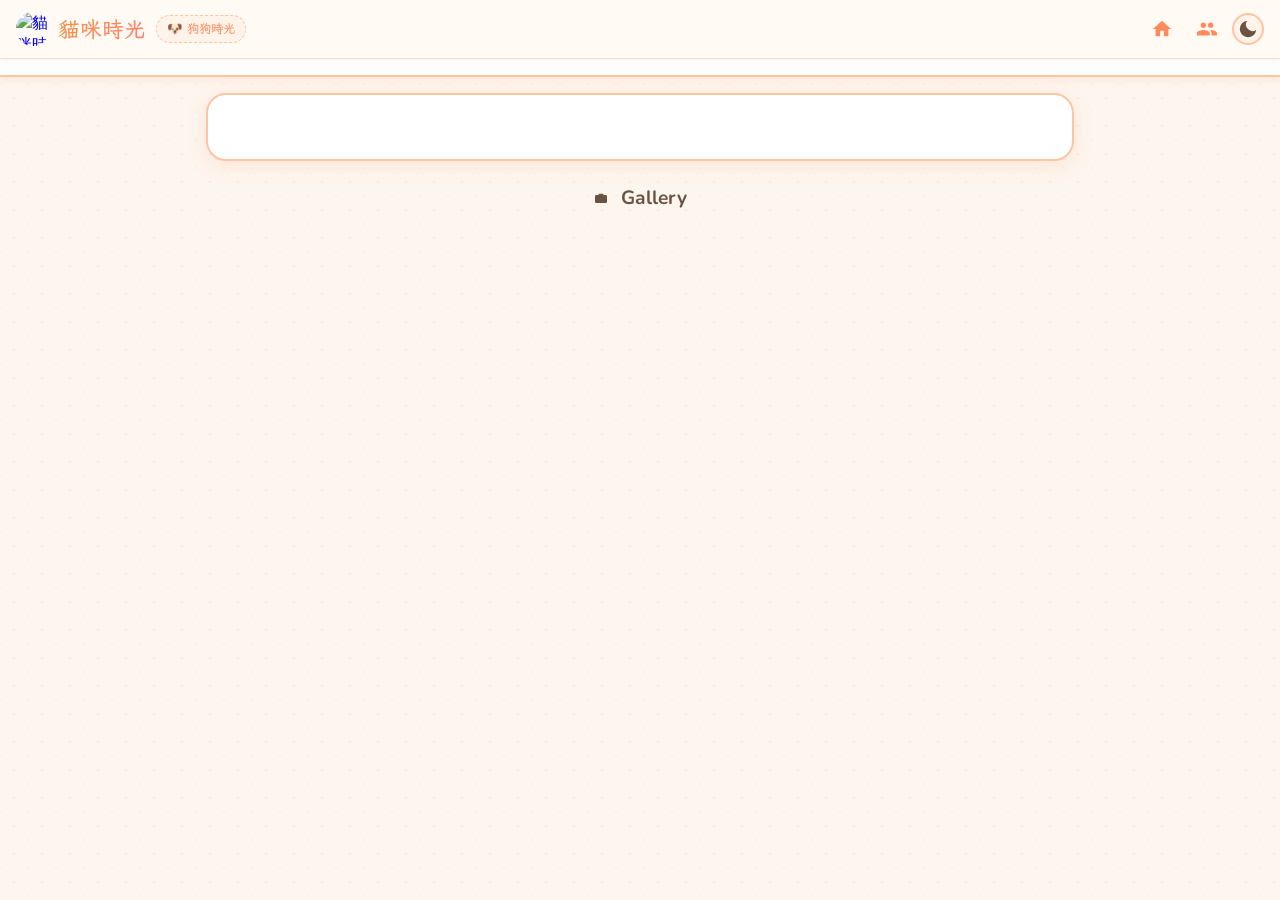
==== docs/character.html @ 8df73a3e "頁首與頁尾加入姊妹站切換鈕：🐶 狗狗時光 Co-Authored-By: Claude Fable 5 <noreply@anthropic.com>" ====
<!DOCTYPE html>
<html lang="zh-TW">
<head>
  <meta charset="UTF-8">
  <meta name="viewport" content="width=device-width, initial-scale=1.0">
  <title>角色圖鑑 - 貓咪時光</title>
  <meta name="description" content="貓咪時光角色圖鑑 — 認識每小時 AI 貓咪相簿裡反覆出場的常駐角色:QQQ、布藍里、雪球、奧利奧、花花,各有個性、外型與四季特別版。">
  <meta name="theme-color" content="#ff8a5c">
  <link rel="canonical" href="https://greenqqq.github.io/catime/character.html">
  <meta property="og:site_name" content="貓咪時光">
  <meta property="og:title" content="貓咪時光 角色圖鑑">
  <meta property="og:description" content="認識每小時 AI 貓咪相簿裡反覆出場的常駐角色:QQQ、布藍里、雪球、奧利奧、花花。">
  <meta property="og:image" content="https://greenqqq.github.io/catime/og-image.jpg">
  <meta property="og:image:secure_url" content="https://greenqqq.github.io/catime/og-image.jpg">
  <meta property="og:image:type" content="image/jpeg">
  <meta property="og:image:width" content="1200">
  <meta property="og:image:height" content="630">
  <meta property="og:type" content="profile">
  <meta property="og:url" content="https://greenqqq.github.io/catime/character.html">
  <meta name="twitter:card" content="summary_large_image">
  <meta name="twitter:title" content="貓咪時光 角色圖鑑">
  <meta name="twitter:description" content="認識每小時 AI 貓咪相簿裡反覆出場的常駐角色:QQQ、布藍里、雪球、奧利奧、花花。">
  <meta name="twitter:image" content="https://greenqqq.github.io/catime/og-image.jpg">
  <link rel="icon" href="favicon.ico" sizes="any">
  <link rel="icon" href="favicon-32.png" type="image/png" sizes="32x32">
  <link rel="apple-touch-icon" href="apple-touch-icon.png">
  <link rel="manifest" href="manifest.json">
  <link rel="stylesheet" href="style.css">
</head>
<body>
  <div id="sticky-header">
  <header id="topbar">
    <a class="brand" href="index.html">
      <img src="icon-192.png" alt="貓咪時光" class="logo-icon">
      <h1>貓咪時光</h1>
    </a>
    <a class="site-switch" href="https://greenqqq.github.io/dogtime/" title="切換到狗狗時光">🐶<span class="site-switch-label">狗狗時光</span></a>
    <div class="topbar-actions" style="margin-left:auto">
      <a href="index.html" id="act-home" class="act-btn" aria-label="首頁" title="首頁"><svg viewBox="0 0 24 24" width="22" height="22" fill="currentColor"><path d="M10 20v-6h4v6h5v-8h3L12 3 2 12h3v8z"/></svg></a>
      <button type="button" id="social-toggle" class="social-fab" aria-label="社群連結" title="社群連結"><svg viewBox="0 0 24 24" width="22" height="22" fill="currentColor"><path d="M16 11c1.66 0 2.99-1.34 2.99-3S17.66 5 16 5c-1.66 0-3 1.34-3 3s1.34 3 3 3zm-8 0c1.66 0 2.99-1.34 2.99-3S9.66 5 8 5C6.34 5 5 6.34 5 8s1.34 3 3 3zm0 2c-2.33 0-7 1.17-7 3.5V19h14v-2.5c0-2.33-4.67-3.5-7-3.5zm8 0c-.29 0-.62.02-.97.05 1.16.84 1.97 1.97 1.97 3.45V19h6v-2.5c0-2.33-4.67-3.5-7-3.5z"/></svg></button>
      <button id="theme-toggle" class="theme-toggle" aria-label="切換深淺模式" title="切換深淺模式"><svg viewBox="0 0 24 24" width="22" height="22" fill="currentColor"><path d="M21 12.79A9 9 0 1 1 11.21 3 7 7 0 0 0 21 12.79z"/></svg></button>
    </div>
  </header>
  <div id="character-bar" class="character-bar character-bar--page"></div>
  </div>

  <!-- social links popover (anchored to #social-toggle) -->
  <div id="social-pop" class="social-pop">
    <a href="https://github.com/greenQQQ/catime" target="_blank" rel="noopener" class="github-link" title="GitHub"><svg viewBox="0 0 16 16" width="22" height="22" fill="currentColor"><path d="M8 0C3.58 0 0 3.58 0 8c0 3.54 2.29 6.53 5.47 7.59.4.07.55-.17.55-.38 0-.19-.01-.82-.01-1.49-2.01.37-2.53-.49-2.69-.94-.09-.23-.48-.94-.82-1.13-.28-.15-.68-.52-.01-.53.63-.01 1.08.58 1.23.82.72 1.21 1.87.87 2.33.66.07-.52.28-.87.51-1.07-1.78-.2-3.64-.89-3.64-3.95 0-.87.31-1.59.82-2.15-.08-.2-.36-1.02.08-2.12 0 0 .67-.21 2.2.82.64-.18 1.32-.27 2-.27s1.36.09 2 .27c1.53-1.04 2.2-.82 2.2-.82.44 1.1.16 1.92.08 2.12.51.56.82 1.27.82 2.15 0 3.07-1.87 3.75-3.65 3.95.29.25.54.73.54 1.48 0 1.07-.01 1.93-.01 2.2 0 .21.15.46.55.38A8.01 8.01 0 0016 8c0-4.42-3.58-8-8-8z"/></svg></a>
    <a href="https://www.facebook.com/lphotoimpact/" target="_blank" rel="noopener" class="fb-link" title="Facebook"><svg viewBox="0 0 24 24" width="22" height="22" fill="currentColor"><path d="M9.101 23.691v-7.98H6.627v-3.667h2.474v-1.58c0-4.085 1.848-5.978 5.858-5.978.401 0 .955.042 1.468.103a8.68 8.68 0 0 1 1.141.195v3.325a8.623 8.623 0 0 0-.653-.036 26.805 26.805 0 0 0-.733-.009c-.707 0-1.259.096-1.675.309a1.686 1.686 0 0 0-.679.622c-.258.42-.374.995-.374 1.752v1.297h3.919l-.386 2.103-.287 1.564h-3.246v8.245C19.396 23.238 24 18.179 24 12.044c0-6.627-5.373-12-12-12s-12 5.373-12 12c0 5.628 3.874 10.35 9.101 11.647Z"/></svg></a>
    <a href="https://greenqqq.bobaboba.me/" target="_blank" rel="noopener" class="bmc-link" title="請我喝珍奶"><svg viewBox="0 0 24 24" width="22" height="22" fill="currentColor"><path d="M8.5 2a1 1 0 0 0-.97.757L7.22 4H5a1 1 0 0 0 0 2h.28l1.44 14.1A2 2 0 0 0 8.71 22h6.58a2 2 0 0 0 1.99-1.9L18.72 6H19a1 1 0 0 0 0-2h-2.22l-.75-1.66A1 1 0 0 0 15.12 2c-.42 0-.8.26-.94.66L13.9 4H9.53l.2-.8A1 1 0 0 0 8.5 2ZM7.3 6h9.4l-.3 3H7.6l-.3-3Zm.5 5h8.4l-.82 8.1a.5.5 0 0 1-.5.4H9.12a.5.5 0 0 1-.5-.4L7.8 11Zm2.2 2.2a1.1 1.1 0 1 0 0 2.2 1.1 1.1 0 0 0 0-2.2Zm4 0a1.1 1.1 0 1 0 0 2.2 1.1 1.1 0 0 0 0-2.2Zm-2 3a1.1 1.1 0 1 0 0 2.2 1.1 1.1 0 0 0 0-2.2Z"/></svg></a>
    <a href="feed.xml" class="rss-link" title="RSS Feed"><svg viewBox="0 0 24 24" width="22" height="22" fill="currentColor"><path d="M6.18 15.64a2.18 2.18 0 1 1 0 4.36 2.18 2.18 0 0 1 0-4.36zM4 4.44A15.56 15.56 0 0 1 19.56 20h-2.83A12.73 12.73 0 0 0 4 7.27V4.44zm0 5.66a9.9 9.9 0 0 1 9.9 9.9h-2.83A7.07 7.07 0 0 0 4 12.93V10.1z"/></svg></a>
  </div>

  <!-- Mobile bottom tab bar (≤600px) -->
  <nav id="tabbar" class="tabbar" aria-label="主選單">
    <a id="tab-home" href="index.html" class="tab" aria-label="首頁"><svg viewBox="0 0 24 24" width="22" height="22" fill="currentColor"><path d="M10 20v-6h4v6h5v-8h3L12 3 2 12h3v8z"/></svg><span>首頁</span></a>
    <button type="button" id="tab-char" class="tab" aria-label="角色"><svg viewBox="0 0 24 24" width="22" height="22" fill="currentColor"><path d="M4.5 12.75a1.75 1.75 0 1 0 0-3.5 1.75 1.75 0 0 0 0 3.5zm5-4a1.75 1.75 0 1 0 0-3.5 1.75 1.75 0 0 0 0 3.5zm5 0a1.75 1.75 0 1 0 0-3.5 1.75 1.75 0 0 0 0 3.5zm5 4a1.75 1.75 0 1 0 0-3.5 1.75 1.75 0 0 0 0 3.5zM12 14c-2.5 0-4.5 2-4.5 4 0 1.1.9 2 2 2 .8 0 1.5-.4 2.5-.4s1.7.4 2.5.4c1.1 0 2-.9 2-2 0-2-2-4-4.5-4z"/></svg><span>角色</span></button>
    <button type="button" id="tab-social" class="tab" aria-label="社群連結"><svg viewBox="0 0 24 24" width="22" height="22" fill="currentColor"><path d="M16 11c1.66 0 2.99-1.34 2.99-3S17.66 5 16 5c-1.66 0-3 1.34-3 3s1.34 3 3 3zm-8 0c1.66 0 2.99-1.34 2.99-3S9.66 5 8 5C6.34 5 5 6.34 5 8s1.34 3 3 3zm0 2c-2.33 0-7 1.17-7 3.5V19h14v-2.5c0-2.33-4.67-3.5-7-3.5zm8 0c-.29 0-.62.02-.97.05 1.16.84 1.97 1.97 1.97 3.45V19h6v-2.5c0-2.33-4.67-3.5-7-3.5z"/></svg><span>社群</span></button>
  </nav>

  <main class="character-page">
    <div id="character-profile" class="character-card">
      <h2 id="char-name"></h2>
      <section id="char-personality" class="char-section"></section>
      <section id="char-appearance" class="char-section"></section>
      <section id="char-story" class="char-section"></section>
      <section id="char-settings" class="char-section"></section>
      <section id="char-seasons" class="char-section"></section>
    </div>
    <h3 class="gallery-heading"><svg viewBox="0 0 24 24" width="16" height="16" fill="currentColor" style="vertical-align:middle;margin-right:.4rem"><rect x="3" y="6" width="18" height="12" rx="2"/><circle cx="12" cy="12" r="3"/><path d="M8 6l1-2h6l1 2"/></svg> Gallery</h3>
    <div id="char-gallery" class="character-grid"></div>
    <p id="gallery-empty" class="hidden" style="text-align:center;color:var(--text-muted);padding:2rem;">No images found for this character yet.</p>
  </main>

  <script>
    // Theme toggle (mirrors main site logic)
    (function(){
      var saved = localStorage.getItem('catime-theme');
      if (saved === 'dark') document.documentElement.setAttribute('data-theme','dark');
      var btn = document.getElementById('theme-toggle');
      var moonSVG = '<svg viewBox="0 0 24 24" width="22" height="22" fill="currentColor"><path d="M21 12.79A9 9 0 1 1 11.21 3 7 7 0 0 0 21 12.79z"/></svg>';
      var sunSVG = '<svg viewBox="0 0 24 24" width="22" height="22" fill="currentColor" stroke="currentColor" stroke-width="2" stroke-linecap="round"><circle cx="12" cy="12" r="4" stroke="none"/><path fill="none" d="M12 2v3m0 14v3M4.22 4.22l2.12 2.12m11.32 11.32l2.12 2.12M2 12h3m14 0h3M4.22 19.78l2.12-2.12m11.32-11.32l2.12-2.12"/></svg>';
      btn.innerHTML = document.documentElement.getAttribute('data-theme') === 'dark' ? sunSVG : moonSVG;
      btn.addEventListener('click', function(){
        var isDark = document.documentElement.getAttribute('data-theme') === 'dark';
        document.documentElement.setAttribute('data-theme', isDark ? 'light' : 'dark');
        localStorage.setItem('catime-theme', isDark ? 'light' : 'dark');
        btn.innerHTML = isDark ? moonSVG : sunSVG;
      });
    })();
  </script>
  <script>
    // Populate character bar (same as index, with active highlight)
    (function(){
      var bar = document.getElementById('character-bar');
      if (!bar) return;
      var params = new URLSearchParams(window.location.search);
      var currentId = params.get('id') || '';
      fetch('https://raw.githubusercontent.com/greenQQQ/catime/main/characters/index.json').then(function(r){ return r.json(); }).then(function(idx){
        var chars = (idx.characters || []).filter(function(c){ return c.enabled; });
        // build anchors synchronously in index order (fixed order), fill names async
        chars.forEach(function(c){
          var a = document.createElement('a');
          a.href = 'character.html?id=' + encodeURIComponent(c.id);
          if (c.id === currentId) a.classList.add('active');
          a.innerHTML = '<span class="char-avatar"><img src="avatars/' + c.id + '.webp" alt="' + c.id + '" width="40" height="40" loading="lazy"></span>' +
            '<span class="char-bar-name">' + c.id + '</span>';
          bar.appendChild(a);
          fetch('https://raw.githubusercontent.com/greenQQQ/catime/main/characters/' + c.file).then(function(r){ return r.json(); }).then(function(data){
            var nm = (data.name ? data.name.zh : data.id);
            var lbl = a.querySelector('.char-bar-name'); if (lbl) lbl.textContent = nm;
            var img = a.querySelector('img'); if (img) img.alt = nm;
          }).catch(function(){});
        });
      }).catch(function(){});
    })();
  </script>
  <script>
    // Nav shell: social popover + character switcher (mobile) + comment + tab bar
    (function(){
      var socialToggle = document.getElementById('social-toggle');
      var socialPop = document.getElementById('social-pop');
      var charBar = document.getElementById('character-bar');
      var tabbar = document.getElementById('tabbar');
      if (!socialToggle || !socialPop) return;
      function setTab(id, on){ var t = document.getElementById(id); if (t) t.classList.toggle('active', on); }
      function openSocial(open){
        socialPop.classList.toggle('open', open);
        if (open && charBar) charBar.classList.remove('char-open');
        setTab('tab-social', open); if (open) setTab('tab-char', false);
      }
      function openChar(open){
        if (!charBar) return;
        charBar.classList.toggle('char-open', open);
        if (open) socialPop.classList.remove('open');
        setTab('tab-char', open); if (open) setTab('tab-social', false);
      }
      socialToggle.addEventListener('click', function(e){ e.stopPropagation(); openSocial(!socialPop.classList.contains('open')); });
      socialPop.addEventListener('click', function(e){ e.stopPropagation(); });
      if (charBar) charBar.addEventListener('click', function(e){ e.stopPropagation(); });
      document.addEventListener('click', function(){ socialPop.classList.remove('open'); if (charBar) charBar.classList.remove('char-open'); setTab('tab-social', false); setTab('tab-char', false); });

      function bindTab(id, fn){ var t = document.getElementById(id); if (t) t.addEventListener('click', function(e){ e.stopPropagation(); fn(); }); }
      bindTab('tab-social', function(){ openSocial(!socialPop.classList.contains('open')); });
      bindTab('tab-char', function(){ openChar(!(charBar && charBar.classList.contains('char-open'))); });

      function syncTabbarH(){ if (tabbar) document.documentElement.style.setProperty('--tabbar-h', tabbar.offsetHeight + 'px'); }
      syncTabbarH();
      window.addEventListener('resize', syncTabbarH);
      if (window.ResizeObserver && tabbar) new ResizeObserver(syncTabbarH).observe(tabbar);
    })();

    // Register the service worker (PWA offline / image caching)
    if ('serviceWorker' in navigator) {
      window.addEventListener('load', function(){
        navigator.serviceWorker.register('sw.js').catch(function(){});
      });
    }
  </script>
  <script src="character.js"></script>
</body>
</html>
---- docs/style.css ----
@import url('https://fonts.googleapis.com/css2?family=Nunito:wght@400;600;700;800&family=LXGW+WenKai+TC&display=swap');

*, *::before, *::after { box-sizing: border-box; margin: 0; padding: 0; }

/* 貓咪時光 palette — 蜜桃橘 × 奶茶米 × 奶油
   (variable names kept from upstream so every component recolors at once) */
:root {
  --pink: #ff8a5c;
  --pink-light: #ffc4a3;
  --pink-pale: #fff3ea;
  --orange: #ffb347;
  --red: #ff7b6b;
  --blue: #7cc5e8;
  --green: #b8e6c8;
  --purple: #d4b8e8;
  --bg: #fdf6ee;
  --surface: #ffffff;
  --card-1: #fff3ea;
  --card-2: #eef7fd;
  --card-3: #f0faf2;
  --card-4: #f9f2fd;
  --card-5: #fdf8ec;
  --text: #6b5344;
  --text-muted: #bfa48e;
  --shadow: rgba(255, 138, 92, .16);
  --topbar-bg: #fffaf3;
  --topbar-border: #f2ddc9;
  --photo-frame: #fffdf7;
  --photo-shadow: rgba(122, 82, 52, .14);
  --font-cute: 'LXGW WenKai TC', 'Nunito', system-ui, sans-serif;
}

/* Hide the native page scrollbar (app-like). On an infinite feed a full-height
   scrollbar is meaningless and, with classic scrollbars, its appearing/
   disappearing shifts the fixed tab bar. Scroll still works via wheel / touch /
   the year-month rail. */
html, body { scrollbar-width: none; }
html::-webkit-scrollbar, body::-webkit-scrollbar { display: none; }

/* Sticky header wrapper */
#sticky-header {
  position: sticky;
  top: 0;
  z-index: 100;
}

body {
  font-family: 'Nunito', system-ui, sans-serif;
  background: var(--bg);
  /* 手帳紙感：細點點網格（取代原版的彩色光暈） */
  background-image:
    radial-gradient(rgba(196, 156, 116, .12) 1.2px, transparent 1.3px),
    radial-gradient(rgba(196, 156, 116, .08) 1.2px, transparent 1.3px);
  background-size: 28px 28px;
  background-position: 0 0, 14px 14px;
  color: var(--text);
  min-height: 100vh;
}
[data-theme="dark"] body {
  background-image:
    radial-gradient(rgba(255, 214, 170, .06) 1.2px, transparent 1.3px),
    radial-gradient(rgba(255, 214, 170, .04) 1.2px, transparent 1.3px);
}

/* Top bar */
#topbar {
  position: relative; z-index: 100;
  display: flex; align-items: center; gap: .6rem;
  padding: .55rem 1rem;
  background: var(--topbar-bg);
  border-bottom: 1px solid var(--topbar-border);
  box-shadow: 0 1px 10px rgba(150, 110, 70, .08);
  flex-wrap: wrap;
}
.logo-icon {
  width: 34px; height: 34px; border-radius: 50%;
  flex-shrink: 0;
}
#topbar h1 {
  font-size: 1.35rem; font-weight: 800; white-space: nowrap;
  font-family: var(--font-cute);
  background: linear-gradient(135deg, #e8964c, var(--pink), #ff7b6b);
  -webkit-background-clip: text; -webkit-text-fill-color: transparent;
  background-clip: text;
  display: flex; align-items: center; gap: .4rem;
}

/* Cat count pill */
.cat-count {
  font-size: .65rem; font-weight: 700;
  background: rgba(255, 138, 92, .15);
  -webkit-text-fill-color: var(--pink);
  padding: .15rem .5rem; border-radius: 20px;
  white-space: nowrap;
}
.cat-count:empty { display: none; }

.filters {
  display: flex; gap: .5rem; flex: 1; justify-content: flex-end;
  align-items: center; flex-wrap: wrap; min-width: 0;
}
/* keep controls readable: don't shrink to the arrow, cap long-option selects */
.filters select, .filters .search-input,
.filters .date-picker, .filters .date-picker-btn {
  flex-shrink: 0;
}
.filters select { max-width: 12rem; }

.filter-toggle {
  color: var(--pink); flex-shrink: 0; background: none; border: none;
  padding: 0; cursor: pointer; position: relative;
  display: none; align-items: center; /* funnel: mobile only */
}
.sheet-head, .sheet-backdrop { display: none; } /* sheet chrome: mobile only */
.filter-toggle.has-active::after {
  content: ""; position: absolute; top: -1px; right: -1px;
  width: 8px; height: 8px; border-radius: 50%;
  background: var(--pink); border: 1.5px solid var(--topbar-bg);
}

/* Header action icon buttons (random / social / comment / theme) */
.topbar-actions { display: flex; align-items: center; gap: .3rem; flex-shrink: 0; }
/* Install-to-home-screen button (shown only when beforeinstallprompt fires) */
.install-btn {
  display: inline-flex; align-items: center; gap: .25rem; flex-shrink: 0;
  background: linear-gradient(135deg, var(--pink), var(--purple)); color: #fff;
  border: none; border-radius: 20px; padding: .35rem .7rem;
  font-family: inherit; font-size: .78rem; font-weight: 700; cursor: pointer;
  transition: transform .2s;
}
.install-btn[hidden] { display: none; }
.install-btn:hover { transform: scale(1.05); }
.random-cat-button, .social-fab, .act-btn {
  width: 40px; height: 40px; padding: 0; border-radius: 50%; border: none;
  background: transparent; color: var(--pink); cursor: pointer; font-size: 0;
  font-family: inherit; display: inline-flex; align-items: center; justify-content: center;
  transition: background .2s, transform .2s;
}
.random-cat-button:hover, .social-fab:hover, .act-btn:hover { background: var(--pink-pale); }
.random-cat-button svg, .social-fab svg, .act-btn svg { width: 22px; height: 22px; }
[data-theme="dark"] .random-cat-button:hover,
[data-theme="dark"] .social-fab:hover,
[data-theme="dark"] .act-btn:hover { background: rgba(255,138,92,.15); }
.social-pop {
  position: fixed; top: 58px; right: 1rem; z-index: 120;
  display: flex; gap: 16px; padding: .55rem .85rem;
  background: var(--topbar-bg); border: 2px solid var(--pink-light);
  border-radius: 26px; box-shadow: 0 8px 30px var(--shadow);
  opacity: 0; transform: translateY(-8px); pointer-events: none;
  transition: opacity .18s, transform .18s;
}
.social-pop.open { opacity: 1; transform: none; pointer-events: auto; }
.social-pop a { margin: 0; }

/* Search input */
.search-input {
  padding: .45rem .8rem; border-radius: 20px;
  border: 2px solid var(--pink-light);
  background: #fff; color: var(--text); font-size: .85rem;
  font-family: inherit; min-width: 0; max-width: 180px;
  transition: border-color .2s, box-shadow .2s;
}
.search-input:focus {
  border-color: var(--pink);
  box-shadow: 0 0 0 3px rgba(255,138,92,.2);
}
.search-input:focus-visible {
  outline: 2px solid var(--pink);
  outline-offset: 2px;
}
.random-cat-button:focus-visible,
.social-fab:focus-visible,
.act-btn:focus-visible {
  outline: 2px solid var(--pink);
  outline-offset: 2px;
}
.random-cat-button.bounce {
  animation: random-bounce .4s ease;
}
@keyframes random-bounce {
  0%, 100% { transform: scale(1); }
  30% { transform: scale(.9); }
  60% { transform: scale(1.15); }
}

.search-input::placeholder { color: var(--text-muted); }

.filters select {
  appearance: none; -webkit-appearance: none;
  padding: .45rem 1.9rem .45rem .8rem; border-radius: 20px;
  border: 2px solid var(--pink-light);
  /* custom chevron so the pill corner doesn't clip the native arrow */
  background: #fff url("data:image/svg+xml,%3Csvg xmlns='http://www.w3.org/2000/svg' viewBox='0 0 24 24' fill='none' stroke='%23ff8a5c' stroke-width='3' stroke-linecap='round' stroke-linejoin='round'%3E%3Cpath d='M6 9l6 6 6-6'/%3E%3C/svg%3E") no-repeat right .7rem center;
  background-size: .7rem;
  color: var(--text); font-size: .85rem;
  font-family: inherit; cursor: pointer;
  transition: border-color .2s, box-shadow .2s;
  min-width: 0;
}
.filters select:focus {
  border-color: var(--pink);
  box-shadow: 0 0 0 3px rgba(255,138,92,.2);
}
.filters select:focus-visible {
  outline: 2px solid var(--pink);
  outline-offset: 2px;
}

/* Inline SVG icon alignment */
button svg, .date-picker-btn svg { vertical-align: -0.15em; }

/* Custom date picker */
.date-picker { position: relative; }
.date-picker-btn {
  padding: .45rem .8rem; border-radius: 20px;
  border: 2px solid var(--pink-light);
  background: #fff; color: var(--text); font-size: .85rem;
  font-family: inherit; cursor: pointer; white-space: nowrap;
  transition: border-color .2s, box-shadow .2s;
}
.date-picker-btn:hover { border-color: var(--pink); }
.date-picker-btn.active {
  border-color: var(--pink); background: var(--pink-pale);
}
.date-dropdown {
  position: absolute; top: calc(100% + 6px); right: 0; z-index: 190;
  background: #fff; border-radius: 16px; padding: .8rem;
  border: 2px solid var(--pink-light);
  box-shadow: 0 8px 30px var(--shadow);
  width: 260px;
}
.dd-header {
  display: flex; align-items: center; justify-content: space-between;
  margin-bottom: .5rem;
}
.dd-header span {
  font-weight: 800; font-size: .9rem;
  background: linear-gradient(135deg, var(--pink), var(--purple));
  -webkit-background-clip: text; -webkit-text-fill-color: transparent;
  background-clip: text;
}
.dd-nav {
  width: 30px; height: 30px; border-radius: 50%; border: none;
  background: var(--pink-pale); color: var(--pink);
  font-size: 1.1rem; font-weight: 800; cursor: pointer;
  transition: background .2s;
}
.dd-nav:hover { background: var(--pink-light); color: #fff; }
.dd-weekdays {
  display: grid; grid-template-columns: repeat(7, 1fr);
  text-align: center; font-size: .7rem; font-weight: 700;
  color: var(--text-muted); margin-bottom: .3rem;
}
.dd-days {
  display: grid; grid-template-columns: repeat(7, 1fr); gap: 2px;
}
.dd-days button {
  aspect-ratio: 1; border: none; border-radius: 50%;
  background: transparent; color: var(--text); font-size: .78rem;
  font-family: inherit; font-weight: 600; cursor: pointer;
  transition: all .15s;
}
.dd-days button:hover { background: var(--pink-pale); }
.dd-days button.today { border: 2px solid var(--pink-light); }
.dd-days button.selected {
  background: linear-gradient(135deg, var(--pink), var(--purple));
  color: #fff;
}
.dd-days button.has-cat::after {
  content: ""; display: block; width: 4px; height: 4px;
  background: var(--pink); border-radius: 50%;
  margin: -2px auto 0;
}
.dd-days button.selected.has-cat::after { background: #fff; }
.dd-days button.other-month { color: var(--text-muted); opacity: .4; }
.dd-clear {
  display: block; width: 100%; margin-top: .5rem; padding: .4rem;
  border: none; border-radius: 20px;
  background: var(--pink-pale); color: var(--pink);
  font-family: inherit; font-size: .8rem; font-weight: 700;
  cursor: pointer; transition: background .2s;
}
.dd-clear:hover { background: var(--pink-light); color: #fff; }

/* Theme toggle */
.theme-toggle {
  width: 32px; height: 32px; border-radius: 50%; border: 2px solid var(--pink-light);
  background: var(--pink-pale); color: var(--text);
  font-size: 1rem; cursor: pointer; flex-shrink: 0;
  display: flex; align-items: center; justify-content: center;
  transition: border-color .2s, background .2s, transform .2s;
  padding: 0;
}
.theme-toggle:hover { border-color: var(--pink); transform: scale(1.1); }
.theme-toggle:focus-visible {
  outline: 2px solid var(--pink);
  outline-offset: 2px;
}

/* GitHub link */
.github-link {
  color: var(--pink); flex-shrink: 0;
  transition: color .2s, transform .2s;
  display: flex; align-items: center;
}
.github-link:hover { color: var(--purple); transform: scale(1.15) rotate(-8deg); }

.tg-link, .fb-link, .bmc-link {
  flex-shrink: 0;
  transition: color .2s, transform .2s;
  display: flex; align-items: center;
}
.tg-link { color: #229ED9; }
.fb-link { color: #1877F2; }
.bmc-link { color: #d8a200; }
.tg-link:hover, .fb-link:hover, .bmc-link:hover { transform: scale(1.15) rotate(8deg); }

/* Timeline sidebar */
#timeline {
  position: fixed; top: var(--header-offset, 56px); right: 0; bottom: 0; width: 130px; z-index: 90;
  background: linear-gradient(180deg, #fff 0%, var(--pink-pale) 100%);
  border-left: 2px solid var(--pink-light);
  overflow-y: auto; padding: .8rem 0;
  transition: transform .3s ease;
}
#timeline::-webkit-scrollbar { width: 4px; }
#timeline::-webkit-scrollbar-thumb { background: var(--pink-light); border-radius: 4px; }

#timeline-toggle {
  display: none; position: fixed; bottom: 1.2rem; right: 1.2rem; z-index: 91;
  width: 48px; height: 48px; border-radius: 50%; border: none;
  background: linear-gradient(135deg, var(--pink), var(--purple));
  color: #fff; font-size: 1.3rem; cursor: pointer;
  box-shadow: 0 4px 15px rgba(255,138,92,.35);
  transition: transform .2s;
}
#timeline-toggle:hover { transform: scale(1.1); }

#timeline-list a {
  display: block; padding: .3rem .8rem; color: var(--text-muted);
  text-decoration: none; font-size: .8rem; font-weight: 600;
  border-right: 3px solid transparent;
  transition: all .2s;
}
#timeline-list a:hover {
  color: var(--pink); background: rgba(255,138,92,.08);
  border-right-color: var(--pink);
}
#timeline-list .year {
  font-weight: 800; color: var(--purple); margin-top: .6rem;
  padding: .2rem .8rem; font-size: .85rem;
}

/* Back to top button */
.back-to-top {
  position: fixed; bottom: 9.4rem; right: 1.2rem; z-index: 91;
  width: 44px; height: 44px; border-radius: 50%; border: none;
  background: linear-gradient(135deg, var(--pink), var(--purple));
  color: #fff; font-size: 1.3rem; font-weight: 800;
  cursor: pointer;
  box-shadow: 0 4px 15px rgba(255,138,92,.35);
  opacity: 0; transform: translateY(20px);
  transition: opacity .3s, transform .3s;
  pointer-events: none;
}
.back-to-top.visible {
  opacity: 1; transform: translateY(0);
  pointer-events: auto;
}
.back-to-top:hover { transform: scale(1.1); }

/* Gallery masonry */
.masonry {
  margin-top: 0; margin-right: 130px; padding: 1.2rem;
  /* Row-major waterfall: CSS grid with per-card row-span set in app.js
     (sizeCard). column-count gave column-major order — new items filled
     left/right instead of flowing down. grid-auto-rows is the span unit. */
  display: grid;
  grid-template-columns: repeat(3, 1fr);
  column-gap: 1.2rem;
  grid-auto-rows: 4px;
  align-items: start;
}

/* 拍立得手帳卡片：白框相紙 + 和紙膠帶 + 微微歪斜 */
.card {
  border-radius: 5px;
  overflow: visible;
  cursor: pointer;
  transition: transform .25s ease, box-shadow .25s ease;
  background: var(--photo-frame);
  padding: 10px 10px 6px;
  border: 1px solid rgba(130, 95, 60, .08);
  box-shadow: 0 4px 14px var(--photo-shadow);
  position: relative;
}
.card:nth-child(4n+1) { transform: rotate(-1.1deg); }
.card:nth-child(4n+2) { transform: rotate(1deg); }
.card:nth-child(4n+3) { transform: rotate(-.5deg); }
.card:nth-child(4n)   { transform: rotate(1.3deg); }
/* 和紙膠帶（顏色三色輪替） */
.card::before {
  content: "";
  position: absolute; top: -9px; left: 50%;
  width: 84px; height: 20px;
  transform: translateX(-50%) rotate(-2deg);
  background: rgba(255, 168, 118, .5);
  border-left: 1px dashed rgba(255, 255, 255, .75);
  border-right: 1px dashed rgba(255, 255, 255, .75);
  border-radius: 2px;
  z-index: 2;
  pointer-events: none;
}
.card:nth-child(3n+2)::before { background: rgba(139, 199, 226, .45); transform: translateX(-50%) rotate(2.4deg); }
.card:nth-child(3n)::before   { background: rgba(168, 214, 168, .45); transform: translateX(-50%) rotate(-1.2deg); }

.card:hover {
  transform: rotate(0deg) translateY(-6px) scale(1.02);
  box-shadow: 0 14px 32px var(--photo-shadow);
  z-index: 3;
}
/* Card image wrapper for badge overlay */
.card-img-wrap { position: relative; }
.card-img-wrap img { width: 100%; display: block; border-radius: 2px; }

/* Image error placeholder */
.img-error {
  width: 100%; aspect-ratio: 1; display: flex;
  align-items: center; justify-content: center;
  background: linear-gradient(135deg, var(--pink-pale), #e8d5f5);
  font-size: 3rem; border-radius: 14px 14px 0 0;
}
.lb-img-error {
  display: flex; align-items: center; justify-content: center;
  width: 300px; height: 300px;
  background: linear-gradient(135deg, rgba(255,138,92,.3), rgba(201,177,255,.3));
  font-size: 4rem; border-radius: 16px;
}

.like-badge {
  position: absolute; top: .5rem; right: .5rem;
  display: inline-flex; align-items: center; gap: .2rem;
  background: rgba(0,0,0,.55); backdrop-filter: blur(4px);
  color: var(--pink-light); padding: .2rem .55rem;
  border-radius: 20px; font-size: .7rem; font-weight: 700;
  pointer-events: none;
}
.like-badge svg { width: 12px; height: 12px; fill: var(--pink-light); stroke: var(--pink-light); }
/* 拍立得下緣：手寫感標註 */
.card-info { padding: .55rem .15rem .25rem; font-size: .78rem; text-align: center; }
.card-info .time {
  color: var(--text); font-weight: 600;
  font-family: var(--font-cute); font-size: .84rem;
}
.card-info .model {
  display: inline-flex; align-items: center; vertical-align: middle;
  margin-top: .35rem; margin-right: .3rem; padding: .12rem .5rem;
  border-radius: 6px; font-size: .62rem; font-weight: 700;
  color: #8a6a45; background: rgba(196, 156, 116, .18);
}

/* Month separator */
/* 月份分隔：和紙緞帶標籤 */
.month-sep {
  grid-column: 1 / -1;
  justify-self: start;
  font-family: var(--font-cute);
  font-size: 1rem; font-weight: 800; letter-spacing: .04em;
  color: #fff;
  background: linear-gradient(135deg, var(--pink), #ffb27e);
  padding: .3rem 1.3rem .3rem 1rem;
  border-radius: 4px 18px 18px 4px;
  transform: rotate(-1.4deg);
  box-shadow: 0 3px 10px var(--shadow);
  margin: .5rem 0 .9rem;
}
.month-sep::before { content: "🐾 "; }

/* End / scroll sentinel */
#end-msg {
  text-align: center; padding: 2.5rem; font-size: 1rem;
  color: var(--text-muted); font-weight: 700;
  margin-right: 130px;
}
#end-msg.loading { visibility: hidden; height: 1px; padding: 0; }
.hidden { display: none !important; }

/* Lightbox */
#lightbox {
  position: fixed; inset: 0; z-index: 200;
  background: rgba(90, 74, 90, .8);
  backdrop-filter: blur(8px);
  display: flex; flex-direction: column;
  align-items: center; justify-content: center;
  padding: 1rem 0;
}
#lb-close {
  position: absolute; top: 1rem; right: 1.2rem;
  background: none; border: none; color: #fff; font-size: 2.2rem; cursor: pointer;
  text-shadow: 0 2px 8px rgba(0,0,0,.3);
  transition: transform .2s; z-index: 1;
}
#lb-close:hover { transform: scale(1.2) rotate(90deg); }
#lb-close:focus-visible {
  outline: 2px solid #fff;
  outline-offset: 2px;
  border-radius: 4px;
}

/* Lightbox nav arrows */
.lb-nav {
  position: absolute; top: 50%; transform: translateY(-50%);
  background: rgba(0,0,0,.4); backdrop-filter: blur(4px);
  border: 1px solid rgba(255,255,255,.2);
  color: #fff; font-size: 2.5rem; line-height: 1;
  width: 50px; height: 70px; border-radius: 12px;
  cursor: pointer; z-index: 1;
  transition: background .2s, opacity .2s;
  display: flex; align-items: center; justify-content: center;
}
.lb-nav:hover { background: rgba(0,0,0,.7); }
.lb-nav:focus-visible {
  outline: 2px solid #fff;
  outline-offset: 2px;
}
.lb-nav.disabled { opacity: .2; pointer-events: none; }
.lb-prev { left: 1rem; }
.lb-next { right: 1rem; }

/* Nav hint (fades out) */
.lb-nav-hint {
  position: absolute; bottom: 1rem; left: 50%; transform: translateX(-50%);
  background: rgba(0,0,0,.5); backdrop-filter: blur(4px);
  color: rgba(255,255,255,.7); font-size: .75rem; font-weight: 600;
  padding: .3rem .8rem; border-radius: 20px;
  z-index: 1; pointer-events: none;
  opacity: 1; transition: opacity .5s;
  white-space: nowrap;
}
.lb-nav-hint.fade-out { opacity: 0; }

/* Info line above image */
#lb-info {
  color: rgba(255,255,255,.8); font-size: .8rem;
  font-weight: 600; text-shadow: 0 1px 4px rgba(0,0,0,.3);
  text-align: center; margin-bottom: .4rem;
  display: flex; flex-wrap: wrap; justify-content: center; align-items: center; gap: .3rem;
}
#lb-info .lb-title { font-size: .85rem; width: 100%; }
#lb-info .lb-time { font-size: .75rem; opacity: .8; }
#lb-info .lb-model-tag {
  display: inline-block; padding: .12rem .5rem;
  border-radius: 6px; font-size: .62rem; font-weight: 700;
  color: #d8c4a8; background: rgba(255, 255, 255, .12); border: 1px dashed rgba(255,255,255,.3);
}
/* 貼紙感標籤（粉彩底 + 深色字，取代原版的漸層藥丸） */
.inspiration-tag {
  display: inline-block; padding: .12rem .5rem;
  border-radius: 6px; font-size: .62rem; font-weight: 700;
  white-space: nowrap; text-decoration: none;
}
.inspiration-tag.news {
  background: #dcedf8; color: #3a7ca5; border: 1px dashed #a8cfe6;
}
a.inspiration-tag.news:hover { background: #cfe6f5; text-decoration: underline; }
.inspiration-tag.original {
  background: #efe4f8; color: #8a63b8; border: 1px dashed #d3bce8;
}
/* Character tag */
.character-tag {
  display: inline-flex; align-items: center; vertical-align: middle;
  padding: .12rem .5rem;
  border-radius: 6px; font-size: .62rem; font-weight: 700;
  white-space: nowrap; text-decoration: none;
  background: #ffe8d2; color: #b06a2a; border: 1px dashed #f2c9a0;
}
a.character-tag { cursor: pointer; transition: transform .15s, filter .15s; }
a.character-tag:hover { transform: translateY(-1px); filter: brightness(1.03); }
.character-tag.seasonal {
  background: #ddf3e6; color: #3f9268; border-color: #b0dfc4;
}
/* Character avatar in tags */
.char-tag-avatar {
  width: 16px; height: 16px; border-radius: 50%;
  vertical-align: -3px; margin-right: 3px;
  object-fit: cover;
}
.card-info .character-tag { margin-top: .3rem; margin-right: .3rem; }
.card-info .inspiration-tag { margin-top: .3rem; margin-right: .3rem; vertical-align: middle; }

/* Image wrapper - contains overlay elements */
#lb-img-wrap {
  position: relative; max-width: 90vw;
  border-radius: 16px; overflow: hidden;
  box-shadow: 0 12px 40px rgba(0,0,0,.3);
  flex-shrink: 0;
}
#lb-img {
  display: block; max-width: 90vw; max-height: 75vh;
}

/* Action buttons on image bottom-right */
#lb-img-actions {
  position: absolute;
  bottom: .5rem; right: .5rem;
  display: flex; gap: .35rem;
}
#lb-like-btn, #lb-download-btn, #lb-copy-btn {
  background: rgba(0,0,0,.6);
  backdrop-filter: blur(4px);
  border: 1px solid rgba(255,255,255,.3);
  color: #fff; padding: .3rem .7rem;
  border-radius: 20px; font-family: inherit;
  font-size: .72rem; font-weight: 600;
  cursor: pointer; transition: background .2s, color .2s;
  white-space: nowrap;
}
#lb-like-btn:hover, #lb-download-btn:hover, #lb-copy-btn:hover {
  background: rgba(0,0,0,.85);
}
#lb-like-btn:focus-visible, #lb-download-btn:focus-visible, #lb-copy-btn:focus-visible {
  outline: 2px solid #fff;
  outline-offset: 2px;
}
#lb-like-btn { color: var(--pink-light); }
#lb-like-btn svg { fill: var(--pink-light); stroke: var(--pink-light); }
#lb-like-btn:hover { color: var(--pink); }
#lb-like-btn:hover svg { fill: var(--pink); stroke: var(--pink); }

/* Details area below image - scrollable */
#lb-details {
  max-width: 600px; width: 90vw;
  max-height: 20vh;
  overflow-y: auto;
  margin-top: .5rem;
  scrollbar-width: thin;
  scrollbar-color: rgba(255,255,255,.3) transparent;
}
#lb-details::-webkit-scrollbar { width: 4px; }
#lb-details::-webkit-scrollbar-thumb { background: rgba(255,255,255,.3); border-radius: 4px; }

/* Prompt text always hidden (copy button reads from it) */
#lb-prompt-text { display: none !important; }

/* Tab bar */
#lb-tab-bar {
  display: flex; gap: .3rem;
  justify-content: center;
  margin-bottom: .4rem;
}
#lb-tab-bar button {
  background: rgba(255, 255, 255, .12);
  border: 1px solid rgba(255, 255, 255, .2);
  color: rgba(255, 255, 255, .6);
  padding: .25rem .7rem;
  border-radius: 20px;
  font-family: inherit;
  font-size: .72rem;
  font-weight: 600;
  cursor: pointer;
  transition: background .2s, color .2s;
}
#lb-tab-bar button:hover {
  background: rgba(255, 255, 255, .22);
  color: rgba(255, 255, 255, .9);
}
#lb-tab-bar button.active {
  background: rgba(255, 255, 255, .25);
  color: #fff;
  border-color: rgba(255, 255, 255, .4);
}

/* Tab panels */
.lb-panel {
  border-radius: 12px;
  padding: .5rem .8rem;
  border: 1px solid rgba(255, 255, 255, .2);
}

/* Story panel */
#lb-story {
  background: linear-gradient(135deg, rgba(201, 177, 255, .4), rgba(255, 138, 92, .3));
}
#lb-story-text {
  color: #fff; font-size: .85rem; line-height: 1.5;
  text-align: center; margin: 0;
}

/* Idea panel */
#lb-idea {
  background: linear-gradient(135deg, rgba(72, 187, 176, .4), rgba(116, 185, 255, .3));
}
#lb-idea-text {
  color: #fff; font-size: .8rem; font-style: italic;
  line-height: 1.5; text-align: center; margin: 0;
}

/* News panel */
#lb-news {
  background: linear-gradient(135deg, rgba(71, 150, 255, .3), rgba(100, 180, 255, .2));
}
#lb-news-list {
  display: flex; flex-wrap: wrap; gap: .3rem;
}
.news-tag {
  display: inline-block; padding: .15rem .5rem;
  border-radius: 20px; color: #fff;
  font-size: .68rem; font-weight: 600;
  background: linear-gradient(135deg, rgba(71, 179, 255, .7), rgba(71, 130, 255, .6));
  text-decoration: none;
}
a.news-tag { cursor: pointer; transition: transform .15s, box-shadow .15s; }
a.news-tag:hover {
  transform: translateY(-1px);
  box-shadow: 0 3px 10px rgba(71, 130, 255, .4);
  text-decoration: underline;
}
a.news-tag::after { content: " ↗"; opacity: .85; }
.lb-inspiration-link {
  color: var(--blue); font-weight: 700; text-decoration: underline;
  text-underline-offset: 2px; word-break: break-all;
}
.lb-inspiration-link:hover { color: var(--pink); }

/* Constraints panel */
#lb-avoid {
  background: linear-gradient(135deg, rgba(255, 179, 71, .3), rgba(255, 140, 60, .2));
}
#lb-avoid-list {
  display: flex; flex-wrap: wrap; gap: .3rem;
}
.avoid-tag {
  display: inline-block; padding: .15rem .5rem;
  border-radius: 20px; color: #fff;
  font-size: .68rem; font-weight: 600;
  background: linear-gradient(135deg, rgba(255, 179, 71, .7), rgba(255, 107, 71, .6));
  white-space: nowrap;
}

/* Responsive */
@media (max-width: 1024px) {
  .masonry { grid-template-columns: repeat(2, 1fr); margin-right: 0; }
  #end-msg { margin-right: 0; }
  #timeline { transform: translateX(100%); }
  #timeline.open { transform: translateX(0); }
  #timeline-toggle { display: block; }
  .back-to-top { bottom: 9rem; }
}
@media (max-width: 600px) {
  .masonry { grid-template-columns: 1fr; padding: .8rem; margin-top: 0; }
  #topbar { gap: .4rem; padding: .5rem .6rem; }
  #topbar h1 { font-size: 1.1rem; }
  .logo-icon { width: 28px; height: 28px; }
  .filters { flex: 1 1 100%; order: 1; justify-content: flex-start; gap: .4rem; flex-wrap: wrap; overflow-x: visible; }
  .filters select { font-size: .78rem; padding: .35rem .5rem; }
  .search-input { font-size: .78rem; padding: .35rem .5rem; max-width: 140px; }
  .date-picker-btn { font-size: .78rem; padding: .35rem .5rem; }
  .date-dropdown { width: calc(100vw - 1.2rem); max-width: 280px; right: auto; left: 0; }
  .github-link { margin-left: auto; }
  .back-to-top { bottom: 9rem; right: 1rem; width: 40px; height: 40px; font-size: 1.1rem; }
  /* Lightbox mobile */
  .lb-nav { display: none; }
  #lightbox { justify-content: safe center; padding: 2.5rem 0 1rem; overflow-y: auto; }
  #lb-img-wrap { border-radius: 0; overflow: visible; box-shadow: none; }
  #lb-img { max-height: 45vh; border-radius: 12px; box-shadow: 0 8px 30px rgba(0,0,0,.3); }
  #lb-img-actions { position: static; justify-content: center; margin-top: .5rem; }
  #lb-details { max-height: none; }
}

/* Skeleton loader */
.skeleton-card {
  break-inside: avoid; margin-bottom: 1.2rem;
  border-radius: 5px; overflow: hidden;
  background: var(--photo-frame);
  padding: 10px 10px 6px;
  border: 1px solid rgba(130, 95, 60, .08);
  box-shadow: 0 4px 14px var(--photo-shadow);
}
.skeleton-img {
  width: 100%; aspect-ratio: 1;
  background: linear-gradient(90deg, var(--pink-pale) 25%, #ffe0ec 50%, var(--pink-pale) 75%);
  background-size: 200% 100%;
  animation: skeleton-shimmer 1.5s ease-in-out infinite;
}
.skeleton-line {
  height: .75rem; margin: .6rem .8rem;
  border-radius: 8px;
  background: linear-gradient(90deg, var(--pink-pale) 25%, #ffe0ec 50%, var(--pink-pale) 75%);
  background-size: 200% 100%;
  animation: skeleton-shimmer 1.5s ease-in-out infinite;
}
.skeleton-line.w80 { width: 80%; }
.skeleton-line.w50 { width: 50%; }
@keyframes skeleton-shimmer {
  0% { background-position: 200% 0; }
  100% { background-position: -200% 0; }
}
[data-theme="dark"] .skeleton-img,
[data-theme="dark"] .skeleton-line {
  background: linear-gradient(90deg, #2a2030 25%, #3a2a40 50%, #2a2030 75%);
  background-size: 200% 100%;
  animation: skeleton-shimmer 1.5s ease-in-out infinite;
}

/* Dark mode - class-based for manual toggle */
[data-theme="dark"] {
  --bg: #221a13;
  --surface: #2f241b;
  --card-1: #2f2419;
  --card-2: #20272e;
  --card-3: #212b22;
  --card-4: #2b2230;
  --card-5: #2e2818;
  --text: #eddcc7;
  --text-muted: #9a8672;
  --shadow: rgba(0, 0, 0, .3);
  --topbar-bg: #2a211a;
  --topbar-border: #453526;
  --photo-frame: #382d22;
  --photo-shadow: rgba(0, 0, 0, .45);
}
[data-theme="dark"] .filters select,
[data-theme="dark"] .date-picker-btn,
[data-theme="dark"] .search-input {
  background: #2a2030;
  border-color: rgba(255, 138, 92, .3);
  color: var(--text);
}
[data-theme="dark"] .filters select {
  background: #2a2030 url("data:image/svg+xml,%3Csvg xmlns='http://www.w3.org/2000/svg' viewBox='0 0 24 24' fill='none' stroke='%23ffa5c8' stroke-width='3' stroke-linecap='round' stroke-linejoin='round'%3E%3Cpath d='M6 9l6 6 6-6'/%3E%3C/svg%3E") no-repeat right .7rem center;
  background-size: .7rem;
}
[data-theme="dark"] .date-dropdown { background: #2a2030; border-color: rgba(255, 138, 92, .3); }
[data-theme="dark"] .dd-nav { background: rgba(255, 138, 92, .15); }
[data-theme="dark"] #timeline {
  background: linear-gradient(180deg, #2a2030 0%, #1a1520 100%);
  border-left-color: rgba(255, 138, 92, .2);
}
[data-theme="dark"] .card { border-color: rgba(255, 138, 92, .1); }
[data-theme="dark"] .dd-days button { color: var(--text); }
[data-theme="dark"] .dd-clear { background: rgba(255, 138, 92, .15); }
[data-theme="dark"] .img-error { background: linear-gradient(135deg, #2a1f2a, #1f2530); }
[data-theme="dark"] .cat-count { background: rgba(255, 138, 92, .25); }
[data-theme="dark"] .theme-toggle { background: rgba(255, 138, 92, .15); }
[data-theme="dark"] body {
  background: var(--bg);
  background-image:
    radial-gradient(circle at 10% 20%, rgba(255,138,92,.03) 0%, transparent 50%),
    radial-gradient(circle at 90% 80%, rgba(116,185,255,.03) 0%, transparent 50%),
    radial-gradient(circle at 50% 50%, rgba(201,177,255,.02) 0%, transparent 50%);
}

/* RSS link */
.rss-link {
  color: #FF6600; flex-shrink: 0;
  transition: color .2s, transform .2s;
  display: flex; align-items: center;
}
.rss-link svg { fill: currentColor; }
.rss-link:hover { color: #FF6600; transform: scale(1.15) rotate(8deg); }

/* Floating Giscus button */
.giscus-toggle {
  bottom: 1.2rem; right: 1.2rem; z-index: 96;
  opacity: 1; transform: translateY(0);
  pointer-events: auto;
}

/* Giscus slide-in panel */
.giscus-panel {
  position: fixed; top: 0; right: 0; bottom: 0; z-index: 180;
  width: 420px; max-width: 100vw;
  background: var(--surface); color: var(--text);
  box-shadow: -4px 0 24px rgba(0,0,0,.15);
  display: flex; flex-direction: column;
  transform: translateX(100%);
  transition: transform .3s ease;
}
.giscus-panel.open { transform: translateX(0); }

.giscus-panel-header {
  display: flex; align-items: center; justify-content: space-between;
  padding: .8rem 1rem;
  border-bottom: 2px solid var(--pink-light);
  font-weight: 800; font-size: 1.1rem; color: var(--text);
}
.giscus-panel-header h2 { margin: 0; font-size: 1.1rem; }
.giscus-panel-header button {
  background: none; border: none; font-size: 1.5rem;
  color: var(--text-muted); cursor: pointer;
  transition: color .2s, transform .2s;
  line-height: 1;
}
.giscus-panel-header button:hover { color: var(--pink); transform: scale(1.2); }

.giscus-panel-body {
  flex: 1; overflow-y: auto;
}
#giscus-section {
  padding: 1rem;
}

/* Dark mode for panel */
[data-theme="dark"] .giscus-panel {
  background: var(--surface);
  box-shadow: -4px 0 24px rgba(0,0,0,.4);
}
[data-theme="dark"] .giscus-panel-header {
  border-bottom-color: rgba(255,138,92,.3);
}
@media (max-width: 600px) {
  .giscus-panel {
    top: auto; left: 0; right: 0; bottom: 0;
    width: 100vw; height: 70vh;
    border-radius: 16px 16px 0 0;
    transform: translateY(100%);
  }
  .giscus-panel.open { transform: translateY(0); }
  .giscus-toggle { bottom: 1rem; right: 1rem; }
}

/* === Character bar (index page) === */
/* character avatars: hidden until opened (角色 button / tab); shown as a
   top-right popover on desktop, a strip above the tab bar on mobile */
.character-bar {
  display: none; gap: .8rem; justify-content: center; align-items: center;
  padding: .5rem 1rem;
  background: var(--surface);
  overflow-x: auto; -webkit-overflow-scrolling: touch;
  flex-wrap: nowrap; white-space: nowrap;
  box-shadow: 0 8px 30px var(--shadow);
}
.character-bar.char-open { display: flex; }

/* character page: restore the always-visible switch bar (the shared base is
   now display:none for the home-page popover). Same look as before. */
.character-bar--page {
  display: flex; position: relative; z-index: 99;
  border-bottom: 2px solid var(--pink-light);
  box-shadow: 0 2px 8px var(--shadow);
}
@media (max-width: 600px) { .character-bar--page { display: none; } }
@media (min-width: 601px) {
  .character-bar.char-open {
    position: fixed; top: 58px; right: 1rem; z-index: 120;
    border: 2px solid var(--pink-light); border-radius: 16px;
    max-width: 92vw;
  }
}
.character-bar a {
  display: flex; flex-direction: column; align-items: center;
  text-decoration: none; color: var(--text); font-size: .72rem; font-weight: 700;
  padding: .3rem .5rem; border-radius: 12px;
  transition: background .2s, transform .2s;
}
.character-bar a:hover { background: var(--pink-pale); transform: scale(1.08); }
.character-bar a.active { background: var(--pink-pale); border: 2px solid var(--pink); }
[data-theme="dark"] .character-bar a.active { background: rgba(255,138,92,.2); border-color: var(--pink); }
.character-bar .char-avatar {
  width: 40px; height: 40px; border-radius: 50%;
  display: flex; align-items: center; justify-content: center;
  margin-bottom: .2rem;
  border: 2px solid var(--pink-light);
  overflow: hidden;
}
.character-bar .char-avatar img {
  width: 100%; height: 100%; object-fit: cover; border-radius: 50%;
}
[data-theme="dark"] .character-bar { background: var(--surface); border-color: rgba(255,138,92,.2); }
[data-theme="dark"] .character-bar a:hover { background: rgba(255,138,92,.12); }
[data-theme="dark"] .char-avatar { background: linear-gradient(135deg, #2a1f2a, #1f2530); border-color: rgba(255,138,92,.3); }

/* === Back link (character page) === */
.back-link {
  display: flex; align-items: center; gap: .3rem;
  text-decoration: none; color: var(--text); font-size: .85rem; font-weight: 600;
  padding: .3rem .6rem; border-radius: 10px;
  transition: background .2s;
}
.back-link:hover { background: var(--pink-pale); }
[data-theme="dark"] .back-link:hover { background: rgba(255,138,92,.12); }

/* === Character profile page === */
.character-page {
  max-width: 900px; margin: 1rem auto 2rem; padding: 0 1rem;
}
.character-card {
  background: var(--surface); border-radius: 20px; padding: 1.5rem;
  border: 2px solid var(--pink-light); box-shadow: 0 4px 20px var(--shadow);
}
.character-card h2 {
  text-align: center; font-size: 1.5rem; font-weight: 800; margin-bottom: 1rem;
  background: linear-gradient(135deg, var(--pink), var(--purple));
  -webkit-background-clip: text; -webkit-text-fill-color: transparent; background-clip: text;
}
/* #char-name keeps the centered gradient title, with the avatar to its left.
   The gradient must live on the text span (background-clip:text needs the text). */
#char-name { display: flex; align-items: center; justify-content: center; gap: .7rem; }
#char-name span {
  background: linear-gradient(135deg, var(--pink), var(--purple));
  -webkit-background-clip: text; -webkit-text-fill-color: transparent; background-clip: text;
}
.char-name-avatar {
  width: 52px; height: 52px; border-radius: 50%; object-fit: cover;
  border: 3px solid var(--pink-light); flex-shrink: 0;
}
.char-section { margin-bottom: 1rem; }
.char-section h4 { font-size: .95rem; font-weight: 800; color: var(--pink); margin-bottom: .4rem; }
.char-section p, .char-section ul { font-size: .88rem; line-height: 1.6; }
.char-section ul { padding-left: 1.2rem; }
.char-quirks { color: var(--text-muted); font-style: italic; }
.tag-list { display: flex; flex-wrap: wrap; gap: .4rem; }
.char-tag {
  display: inline-block; padding: .2rem .6rem; border-radius: 20px;
  font-size: .78rem; font-weight: 700; color: #fff;
  background: linear-gradient(135deg, var(--pink), var(--purple));
}
.season-list { display: grid; grid-template-columns: repeat(auto-fill, minmax(180px, 1fr)); gap: .5rem; }
.season-item {
  padding: .5rem .7rem; border-radius: 12px; font-size: .82rem;
  background: var(--pink-pale); border: 1px solid var(--pink-light);
}
.season-item strong { display: block; margin-bottom: .2rem; }
[data-theme="dark"] .character-card { background: var(--surface); border-color: rgba(255,138,92,.2); }
[data-theme="dark"] .season-item { background: rgba(255,138,92,.08); border-color: rgba(255,138,92,.15); }

/* Gallery heading */
.gallery-heading { text-align: center; margin: 1.5rem 0 1rem; font-size: 1.2rem; color: var(--text); }

/* === Character grid (gallery) === */
.character-grid {
  display: grid; grid-template-columns: repeat(auto-fill, minmax(200px, 1fr));
  gap: 1rem; padding-bottom: 2rem;
}
.gallery-item {
  border-radius: 14px; overflow: hidden; background: var(--surface);
  border: 2px solid var(--pink-light); transition: transform .2s, box-shadow .2s;
}
.gallery-item:hover { transform: translateY(-3px); box-shadow: 0 6px 20px var(--shadow); }
.gallery-item img { width: 100%; display: block; aspect-ratio: 1; object-fit: cover; }
.gallery-item-info { padding: .4rem .6rem; font-size: .76rem; }
.gallery-number { font-weight: 800; color: var(--pink); }
.gallery-title { color: var(--text-muted); }
[data-theme="dark"] .gallery-item { background: var(--surface); border-color: rgba(255,138,92,.15); }

@media (max-width: 600px) {
  .character-page { margin-top: .5rem; }
  .character-grid { grid-template-columns: repeat(auto-fill, minmax(140px, 1fr)); gap: .6rem; }
  .character-bar { gap: .5rem; padding: .4rem .6rem; }
  .character-bar a { font-size: .65rem; padding: .2rem .4rem; }
  .character-bar .char-avatar { width: 32px; height: 32px; font-size: 1rem; }
}

/* ── Mobile filter bottom-sheet (≤600px). Overrides the earlier .filters
      mobile rule above because it comes later in source order. ── */
@media (max-width: 600px) {
  /* funnel becomes a bottom-left FAB (above the random dice); header keeps
     only the theme toggle. All four corner FABs share size 40px. */
  .filter-toggle {
    display: flex; margin-left: 0;
    position: fixed; left: 1rem; bottom: 5rem; z-index: 96;
    width: 40px; height: 40px; border-radius: 50%;
    background: linear-gradient(135deg, var(--pink), var(--purple));
    color: #fff; align-items: center; justify-content: center;
    box-shadow: 0 4px 15px rgba(255,138,92,.35);
  }
  .filter-toggle svg { width: 20px; height: 20px; }
  #theme-toggle { margin-left: auto; } /* keep theme toggle pinned right */
  .random-cat-button { left: 1rem; bottom: 1rem; width: 40px; height: 40px; }
  .social-fab { right: 1rem; bottom: 5rem; width: 40px; height: 40px; }

  .filters {
    position: fixed; left: 0; right: 0; bottom: 0; z-index: 201;
    flex-direction: column; align-items: stretch; gap: .7rem;
    flex-wrap: nowrap; overflow-x: hidden; overflow-y: auto;
    max-height: 82vh; min-width: 0;
    background: var(--topbar-bg);
    padding: .8rem 1.1rem calc(1rem + env(safe-area-inset-bottom, 0px));
    border-radius: 20px 20px 0 0;
    box-shadow: 0 -8px 30px rgba(0,0,0,.28);
    transform: translateY(110%);
    transition: transform .25s ease;
  }
  .filters.open { transform: translateY(0); }

  .sheet-head { display: flex; align-items: center; justify-content: space-between; }
  .sheet-title { font-size: 1.05rem; font-weight: 800; color: var(--pink); }
  .sheet-close {
    background: none; border: none; font-size: 1.3rem; line-height: 1;
    color: var(--text-muted); cursor: pointer; padding: .2rem .5rem;
  }

  /* full-width stacked controls in the sheet */
  .filters .search-input,
  .filters select,
  .filters .date-picker,
  .filters .date-picker-btn {
    width: 100%; max-width: none; box-sizing: border-box;
  }

  .sheet-backdrop {
    display: block; position: fixed; inset: 0; z-index: 200;
    background: rgba(0,0,0,.42); opacity: 0; pointer-events: none;
    transition: opacity .25s;
  }
  .sheet-backdrop.open { opacity: 1; pointer-events: auto; }
}

/* ── Mobile bottom tab bar (≤600px) ── */
.tabbar { display: none; }
.tab {
  flex: 1; display: flex; flex-direction: column; align-items: center; justify-content: center;
  gap: 2px; background: none; border: none; cursor: pointer;
  color: var(--text-muted); font-family: inherit; font-size: .62rem; font-weight: 700;
  padding: 7px 0 5px; position: relative;
}
.tab.active { color: var(--pink); }
.tab.has-active::after {
  content: ""; position: absolute; top: 6px; left: 50%; margin-left: 6px;
  width: 7px; height: 7px; border-radius: 50%; background: var(--pink);
}

@media (max-width: 600px) {
  /* date calendar: the trigger sits at the bottom of the sheet, so an absolute
     "drop below" dropdown lands off-screen. Center it as a modal instead. */
  .date-dropdown {
    position: fixed; top: 50%; left: 50%; right: auto;
    transform: translate(-50%, -50%);
    width: min(320px, 92vw); max-height: 80vh; overflow-y: auto; z-index: 210;
    /* spotlight dim around the modal (tap the dim to close) */
    box-shadow: 0 0 0 100vmax rgba(0, 0, 0, .5), 0 12px 40px rgba(0, 0, 0, .4);
  }

  .tabbar {
    display: flex; position: fixed; left: 0; right: 0; bottom: 0; z-index: 150;
    background: var(--topbar-bg); border-top: 2px solid var(--pink-light);
    box-shadow: 0 -2px 16px var(--shadow);
    padding-bottom: env(safe-area-inset-bottom, 0px);
  }
  /* actions live in the tab bar — hide header action icons + funnel; search
     moves into the sheet (JS), so its topbar wrapper is hidden */
  .filter-toggle, .random-cat-button, .social-fab, .act-btn, .giscus-toggle { display: none !important; }
  /* search lives in the header (left of the theme toggle), not in the sheet */
  .search-wrap {
    flex: 1; min-width: 0; position: relative; display: flex; align-items: center;
  }
  .search-wrap .search-ic { position: absolute; left: .65rem; color: var(--text-muted); pointer-events: none; }
  .search-wrap .search-input {
    width: 100%; max-width: none; padding: .4rem .6rem .4rem 1.9rem; border-radius: 18px; font-size: .8rem;
  }
  #topbar h1 { font-size: 1rem; } /* trim brand so search has room */
  .cat-count { display: none; }

  /* character bar: hidden on home, opens as a strip flush above the bar */
  #character-bar { display: none; }
  #character-bar.char-open {
    display: flex; position: fixed; left: 0; right: 0;
    bottom: var(--tabbar-h, 56px); z-index: 151;
    border-top: 2px solid var(--pink-light);
  }

  /* --tabbar-h (set in JS from the bar's real height incl. safe-area) keeps
     these flush with the bar — no dead gap */
  .masonry { padding-bottom: calc(var(--tabbar-h, 56px) + 16px); }
  .social-pop { top: auto; bottom: calc(var(--tabbar-h, 56px) + 8px); right: 1rem; }
  .back-to-top { bottom: calc(var(--tabbar-h, 56px) + 8px); right: 1rem; }
  .filters { bottom: var(--tabbar-h, 56px); }
}

/* ===== Desktop chrome redesign (brand | search | actions  +  filter row) ===== */
.brand { display: flex; align-items: center; gap: .5rem; text-decoration: none; flex-shrink: 0; }
.visually-hidden { position: absolute !important; width: 1px; height: 1px; padding: 0; margin: -1px; overflow: hidden; clip: rect(0 0 0 0); white-space: nowrap; border: 0; }
#topbar .github-link, #topbar .tg-link, #topbar .fb-link, #topbar .bmc-link, #topbar .rss-link { display: none; } /* moved into #social-pop by JS */
#giscus-toggle { display: none !important; } /* comment lives in the header / tab bar now */

/* segmented chips (inspiration) — works in both filter row and mobile sheet */
.chip-group { display: inline-flex; background: var(--pink-pale); border-radius: 22px; padding: 3px; gap: 2px; }
.chip {
  border: none; background: transparent; cursor: pointer; font-family: inherit;
  font-size: .8rem; font-weight: 700; color: var(--text-muted);
  padding: .3rem .8rem; border-radius: 18px; transition: background .15s, color .15s;
  display: inline-flex; align-items: center; gap: .3rem;
}
.chip-avatar {
  width: 18px; height: 18px; border-radius: 50%; object-fit: cover;
  border: 1px solid var(--pink-light);
}
.chip.active { background: #fff; color: var(--pink); box-shadow: 0 1px 4px var(--shadow); }
[data-theme="dark"] .chip-group { background: rgba(255,138,92,.1); }
[data-theme="dark"] .chip.active { background: var(--surface); }

/* responsive masonry: columns track viewport width */
.masonry { grid-template-columns: repeat(auto-fill, minmax(270px, 1fr)); }

@media (min-width: 601px) {
  #topbar { flex-wrap: nowrap; }
  .search-wrap {
    flex: 1; max-width: 520px; margin: 0 auto; position: relative;
    display: flex; align-items: center;
  }
  .search-wrap .search-ic { position: absolute; left: .9rem; color: var(--text-muted); pointer-events: none; }
  .search-wrap .search-input {
    width: 100%; max-width: none; padding: .55rem 1rem .55rem 2.5rem; border-radius: 24px;
  }

  /* filter row: standalone bar under the top bar */
  .filters {
    display: flex; position: static; flex: none; width: auto;
    justify-content: flex-start; align-items: center; gap: .6rem;
    flex-wrap: wrap; padding: .5rem 1rem;
    background: var(--topbar-bg); border-bottom: 2px solid var(--topbar-border);
    box-shadow: none; transform: none; max-height: none; border-radius: 0;
  }
  .filters .sheet-head { display: none; }
}

/* ── Mobile month-jump pill (Google-Photos style) ── */
.month-pill { display: none; }
@media (max-width: 600px) {
  .month-pill {
    display: inline-flex; align-items: center; gap: .35rem;
    position: fixed; top: calc(var(--header-offset, 56px) + 8px);
    left: 50%; transform: translateX(-50%); z-index: 95;
    background: rgba(20, 12, 26, .82); color: #fff;
    -webkit-backdrop-filter: blur(6px); backdrop-filter: blur(6px);
    border: none; border-radius: 20px; padding: .32rem .85rem;
    font-family: inherit; font-size: .8rem; font-weight: 800; cursor: pointer;
    box-shadow: 0 4px 14px rgba(0,0,0,.35);
    opacity: 0; pointer-events: none; transition: opacity .25s;
  }
  .month-pill.show { opacity: 1; pointer-events: auto; }
  /* timeline drawer above the tab bar; clear its content from the bar */
  #timeline { z-index: 160; }
  #timeline-list { padding-bottom: calc(var(--tabbar-h, 56px) + 12px); }
}

@media (max-width: 600px) { #timeline-toggle { display: none; } }

/* "最新" band — cats added since your last visit */
.newest-band {
  margin: 0 130px 0 0; padding: .85rem 1.2rem;
  border-bottom: 2px dashed var(--pink-light);
}
.newest-head {
  font-size: .9rem; font-weight: 800; color: var(--pink);
  margin-bottom: .6rem; display: flex; align-items: center; gap: .4rem;
}
.newest-head .spark { font-size: 1rem; }
.newest-row {
  display: flex; gap: .6rem; overflow-x: auto; padding-bottom: .3rem;
  -webkit-overflow-scrolling: touch;
}
.newest-item {
  flex: 0 0 auto; width: 96px; height: 96px; padding: 0;
  border: 2px solid var(--pink); border-radius: 14px; overflow: hidden;
  cursor: pointer; background: var(--surface); transition: transform .15s;
}
.newest-item:hover { transform: translateY(-3px) scale(1.03); }
.newest-item img { width: 100%; height: 100%; object-fit: cover; display: block; }
@media (max-width: 600px) {
  .newest-band { margin-right: 0; padding: .7rem 1rem; }
  .newest-item { width: 84px; height: 84px; }
}

/* ── Site footer: credits + socials (貓咪時光) ── */
.site-footer {
  margin: 2rem 130px 5rem 0;
  padding: 1.4rem 1rem 0;
  border-top: 2px dashed var(--pink-light);
  text-align: center;
  font-size: .85rem;
  color: var(--text-muted);
  font-family: var(--font-cute);
}
.site-footer .footer-links {
  display: flex; justify-content: center; align-items: center;
  gap: 1.1rem; flex-wrap: wrap; margin-bottom: .7rem;
}
.site-footer .footer-links a {
  color: var(--pink); text-decoration: none; font-weight: 700;
  display: inline-flex; align-items: center; gap: .3rem;
  transition: transform .15s;
}
.site-footer .footer-links a:hover { transform: scale(1.08); text-decoration: underline; }
.site-footer .footer-credit { line-height: 1.7; }
.site-footer .footer-credit a { color: var(--pink); font-weight: 700; text-decoration: none; }
.site-footer .footer-credit a:hover { text-decoration: underline; }
@media (max-width: 1024px) { .site-footer { margin-right: 0; } }

/* ── Hero：手帳封面式標題區（貓咪時光識別） ── */
.hero {
  margin: 1.6rem 130px .4rem 0;
  text-align: center;
  font-family: var(--font-cute);
}
.hero-logo {
  width: 76px; height: 76px; border-radius: 22px;
  box-shadow: 0 6px 18px var(--shadow);
  transform: rotate(-3deg);
  border: 3px solid #fff;
}
.hero-title {
  margin: .55rem 0 .15rem;
  font-size: 2rem; font-weight: 800; letter-spacing: .06em;
  background: linear-gradient(135deg, #e8964c, var(--pink), #ff7b6b);
  -webkit-background-clip: text; -webkit-text-fill-color: transparent;
  background-clip: text;
}
.hero-sub { color: var(--text-muted); font-size: .95rem; margin: 0; }
.hero-divider {
  color: var(--pink-light); letter-spacing: .8em; font-size: .8rem;
  margin: .7rem 0 0; user-select: none;
}
[data-theme="dark"] .hero-logo { border-color: #453526; }
@media (max-width: 1024px) { .hero { margin-right: 0; } }
@media (max-width: 600px) {
  .hero { margin-top: 1.1rem; }
  .hero-logo { width: 60px; height: 60px; }
  .hero-title { font-size: 1.6rem; }
  .hero-sub { font-size: .85rem; padding: 0 1.2rem; }
}

/* 拍立得深色模式微調 */
[data-theme="dark"] .card { border-color: rgba(255, 255, 255, .06); }
[data-theme="dark"] .card-info .model { color: #d8c4a8; background: rgba(255, 224, 190, .1); }
[data-theme="dark"] .inspiration-tag.news { background: #223543; color: #8fc3e8; border-color: #35566e; }
[data-theme="dark"] .inspiration-tag.original { background: #322740; color: #c2a3e8; border-color: #4d3b66; }
[data-theme="dark"] .character-tag { background: #40301f; color: #f2b478; border-color: #66492c; }
[data-theme="dark"] .character-tag.seasonal { background: #23392c; color: #8fd4ab; border-color: #38594a; }
[data-theme="dark"] .card::before { opacity: .55; }

/* 頁尾也用手寫感 */
#end-msg { font-family: var(--font-cute); }

/* ── 姊妹站切換鈕（貓咪時光 ⇄ 狗狗時光） ── */
.site-switch {
  display: inline-flex; align-items: center; gap: .25rem;
  padding: .28rem .65rem; border-radius: 20px;
  background: var(--pink-pale); border: 1.5px dashed var(--pink-light);
  color: var(--pink); font-size: .78rem; font-weight: 700;
  text-decoration: none; white-space: nowrap; flex-shrink: 0;
  font-family: var(--font-cute);
  transition: transform .15s, background .15s;
}
.site-switch:hover { transform: scale(1.06); background: var(--surface); }
[data-theme="dark"] .site-switch { background: rgba(255,255,255,.06); }
@media (max-width: 600px) {
  .site-switch-label { display: none; }
  .site-switch { padding: .28rem .5rem; font-size: .9rem; }
}
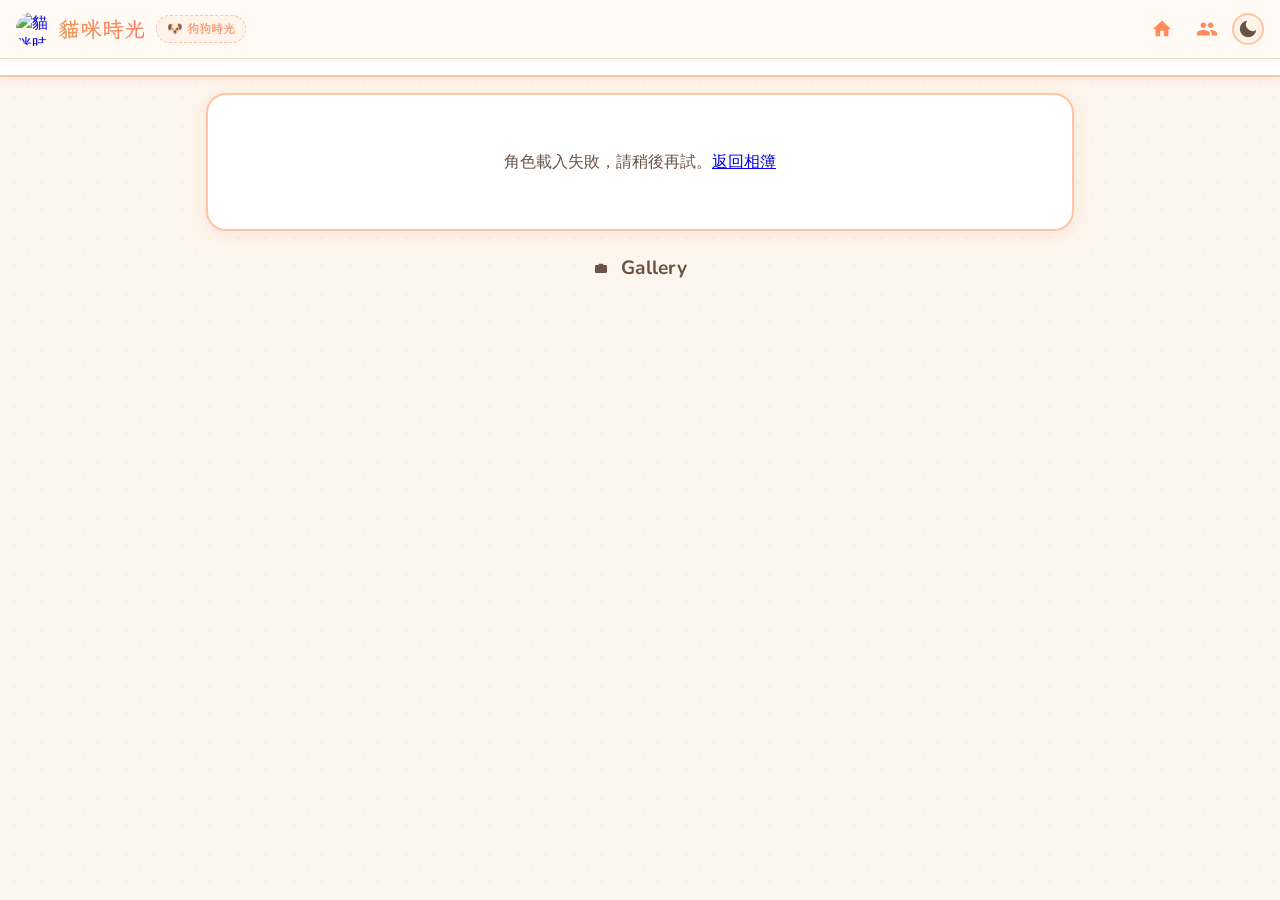
==== commit 7a89e35a: "大型功能包：時光牆/今日頭條/猜靈感/電視牆/週報/時光小鎮/角色統計/生日/貓狗同題 - 首頁新增 24 格今日時光牆、今日頭條（完整故事＋新聞連結）、功能按鈕列 - 新頁面：guess.html " ====
--- a/docs/character.html
+++ b/docs/character.html
@@ -25,7 +25,7 @@
   <link rel="icon" href="favicon-32.png" type="image/png" sizes="32x32">
   <link rel="apple-touch-icon" href="apple-touch-icon.png">
   <link rel="manifest" href="manifest.json">
-  <link rel="stylesheet" href="style.css">
+  <link rel="stylesheet" href="style.css?v=20260707b">
 </head>
 <body>
   <div id="sticky-header">
@@ -158,6 +158,6 @@
       });
     }
   </script>
-  <script src="character.js"></script>
+  <script src="character.js?v=20260707b"></script>
 </body>
 </html>
--- a/docs/style.css
+++ b/docs/style.css
@@ -1348,3 +1348,114 @@
   .site-switch-label { display: none; }
   .site-switch { padding: .28rem .5rem; font-size: .9rem; }
 }
+
+/* ── Hero 功能按鈕列 ── */
+.hero-links { display: flex; justify-content: center; gap: .55rem; flex-wrap: wrap; margin-top: .8rem; }
+.hero-links a {
+  font-family: var(--font-cute); font-weight: 700; font-size: .88rem;
+  color: var(--pink); text-decoration: none;
+  background: var(--surface); border: 1.5px dashed var(--pink-light);
+  border-radius: 999px; padding: .32rem .85rem;
+  transition: transform .12s ease, background .12s ease;
+}
+.hero-links a:hover { transform: translateY(-2px) rotate(-1deg); background: var(--pink-pale); }
+[data-theme="dark"] .hero-links a { background: rgba(255,255,255,.05); }
+
+/* ── 今日頭條 ── */
+.headline {
+  position: relative;
+  margin: 1.2rem 130px 1.4rem 0; padding: 1rem;
+  background: var(--photo-frame);
+  border: 1px solid rgba(130, 95, 60, .1); border-radius: 8px;
+  box-shadow: 0 6px 20px var(--photo-shadow);
+}
+.hl-ribbon {
+  position: absolute; top: -12px; left: 14px;
+  font-family: var(--font-cute); font-weight: 800; font-size: .85rem;
+  color: #fff; background: linear-gradient(135deg, var(--pink), #ffb27e);
+  padding: .22rem 1rem; border-radius: 4px 14px 14px 4px;
+  transform: rotate(-1.5deg); box-shadow: 0 3px 8px var(--shadow);
+}
+.hl-inner { display: flex; gap: 1rem; align-items: flex-start; margin-top: .4rem; }
+.hl-img { flex: 0 0 42%; max-width: 460px; display: block; cursor: zoom-in; }
+.hl-img img { width: 100%; border-radius: 4px; display: block; }
+.hl-body { flex: 1; min-width: 0; }
+.hl-title { font-family: var(--font-cute); font-weight: 800; font-size: 1.25rem; margin-bottom: .15rem; }
+.hl-meta { color: var(--text-muted); font-size: .8rem; margin-bottom: .55rem; }
+.hl-story { color: var(--text); font-size: .92rem; line-height: 1.85; margin: 0 0 .6rem; }
+.hl-src { color: var(--text-muted); font-size: .82rem; line-height: 1.7; margin: 0; }
+.hl-src a { color: var(--blue); font-weight: 700; }
+@media (max-width: 1024px) { .headline { margin-right: 0; } }
+@media (max-width: 700px) {
+  .hl-inner { flex-direction: column; }
+  .hl-img { flex: none; max-width: none; }
+}
+
+/* ── 今日時光牆 ── */
+.clock-wrap { margin: 0 130px 1.6rem 0; }
+.cw-title { font-family: var(--font-cute); font-weight: 800; font-size: 1.1rem; margin-bottom: .6rem; }
+.cw-sub { font-size: .78rem; color: var(--text-muted); font-weight: 600; }
+.clock-wall {
+  display: grid; grid-template-columns: repeat(12, 1fr); gap: .45rem;
+}
+.cw-cell {
+  position: relative; aspect-ratio: 1; border-radius: 10px; overflow: hidden;
+  background: var(--pink-pale); border: 1.5px dashed var(--pink-light);
+  display: flex; align-items: center; justify-content: center;
+  text-decoration: none;
+}
+.cw-cell.filled { border-style: solid; cursor: zoom-in; }
+.cw-cell img { position: absolute; inset: 0; width: 100%; height: 100%; object-fit: cover; transition: transform .18s ease; }
+.cw-cell.filled:hover img { transform: scale(1.1); }
+.cw-cell .cw-h {
+  position: absolute; top: 3px; left: 5px; z-index: 2;
+  font-family: var(--font-cute); font-weight: 800; font-size: .68rem;
+  color: var(--text-muted);
+}
+.cw-cell.filled .cw-h { color: #fff; text-shadow: 0 1px 4px rgba(0,0,0,.7); }
+.cw-cell.now { border: 2px solid var(--pink); animation: cw-pulse 1.6s ease-in-out infinite; }
+.cw-zzz { font-size: .95rem; opacity: .6; }
+@keyframes cw-pulse { 0%, 100% { box-shadow: 0 0 0 0 rgba(255,138,92,.35); } 50% { box-shadow: 0 0 0 6px rgba(255,138,92,0); } }
+[data-theme="dark"] .cw-cell { background: rgba(255,255,255,.04); }
+@media (max-width: 1024px) { .clock-wrap { margin-right: 0; } }
+@media (max-width: 700px) { .clock-wall { grid-template-columns: repeat(6, 1fr); } }
+
+/* ── 今日同題（貓狗聯動） ── */
+.crossover {
+  margin: 0 130px 1.6rem 0; padding: 1rem;
+  background: linear-gradient(135deg, var(--pink-pale), #eef5fc);
+  border: 1.5px dashed var(--pink-light); border-radius: 16px;
+}
+[data-theme="dark"] .crossover { background: rgba(255,255,255,.04); }
+.xo-head { font-family: var(--font-cute); font-weight: 800; font-size: 1.1rem; margin-bottom: .3rem; }
+.xo-sub { font-size: .78rem; color: var(--text-muted); font-weight: 600; }
+.xo-news { color: var(--text); font-size: .88rem; line-height: 1.7; margin: .2rem 0 .8rem; }
+.xo-news a { color: var(--blue); font-weight: 700; }
+.xo-pair { display: grid; grid-template-columns: 1fr 1fr; gap: .8rem; }
+.xo-half {
+  display: block; border-radius: 10px; overflow: hidden; position: relative;
+  background: var(--photo-frame); box-shadow: 0 4px 14px var(--photo-shadow);
+  text-decoration: none; color: inherit; cursor: pointer;
+}
+.xo-half img { width: 100%; display: block; }
+.xo-cap {
+  font-family: var(--font-cute); font-weight: 700; font-size: .85rem;
+  text-align: center; padding: .45rem .3rem;
+}
+.xo-wait {
+  display: flex; flex-direction: column; align-items: center; justify-content: center;
+  min-height: 180px; color: var(--text-muted); font-family: var(--font-cute);
+}
+.xo-wait span { font-size: 2rem; margin-bottom: .3rem; }
+@media (max-width: 1024px) { .crossover { margin-right: 0; } }
+@media (max-width: 600px) { .xo-pair { grid-template-columns: 1fr; } }
+
+/* ── 角色統計卡 ── */
+.char-stats { display: flex; gap: .5rem; flex-wrap: wrap; margin: .6rem 0 1rem; }
+.char-stat-chip {
+  font-family: var(--font-cute); font-weight: 700; font-size: .82rem;
+  color: var(--pink); background: var(--pink-pale);
+  border: 1.5px dashed var(--pink-light); border-radius: 999px;
+  padding: .28rem .8rem;
+}
+[data-theme="dark"] .char-stat-chip { background: rgba(255,255,255,.05); }
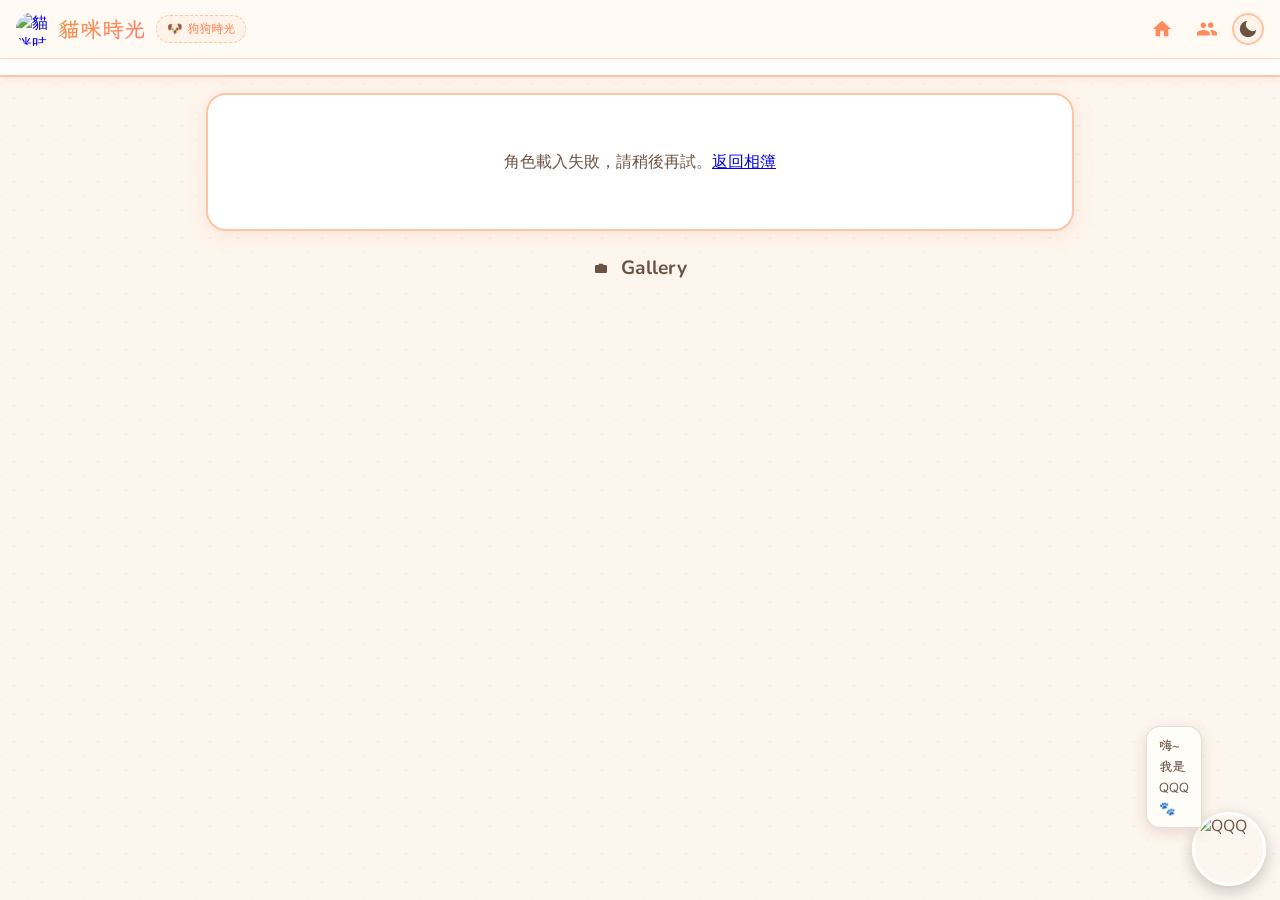
==== commit 28bafd30: "右下角桌寵「時光小夥伴」：QQQ 陪逛 呼吸晃動、點擊蹦跳＋對話泡泡（即時報今日張數/生日/同題提示）、 閒置 2.5 分鐘入睡、X 收起記憶一週；電視牆不載入、手機閃開底部選單  Co-Author" ====
--- a/docs/character.html
+++ b/docs/character.html
@@ -25,7 +25,7 @@
   <link rel="icon" href="favicon-32.png" type="image/png" sizes="32x32">
   <link rel="apple-touch-icon" href="apple-touch-icon.png">
   <link rel="manifest" href="manifest.json">
-  <link rel="stylesheet" href="style.css?v=20260707b">
+  <link rel="stylesheet" href="style.css?v=20260708a">
 </head>
 <body>
   <div id="sticky-header">
@@ -158,6 +158,7 @@
       });
     }
   </script>
-  <script src="character.js?v=20260707b"></script>
+  <script src="character.js?v=20260708a"></script>
+  <script src="pet.js?v=20260708a"></script>
 </body>
 </html>
--- a/docs/style.css
+++ b/docs/style.css
@@ -1459,3 +1459,14 @@
   padding: .28rem .8rem;
 }
 [data-theme="dark"] .char-stat-chip { background: rgba(255,255,255,.05); }
+
+/* ── 時光牆回顧填充格 ── */
+.cw-cell.past img { filter: saturate(.4) brightness(.72); }
+.cw-cell.past:hover img { filter: saturate(.9) brightness(.95); }
+.cw-past {
+  position: absolute; right: 3px; bottom: 3px; z-index: 2;
+  font-family: var(--font-cute); font-weight: 700; font-size: .58rem;
+  color: #fff; background: rgba(60, 45, 30, .72);
+  border-radius: 999px; padding: .08rem .4rem;
+  pointer-events: none;
+}
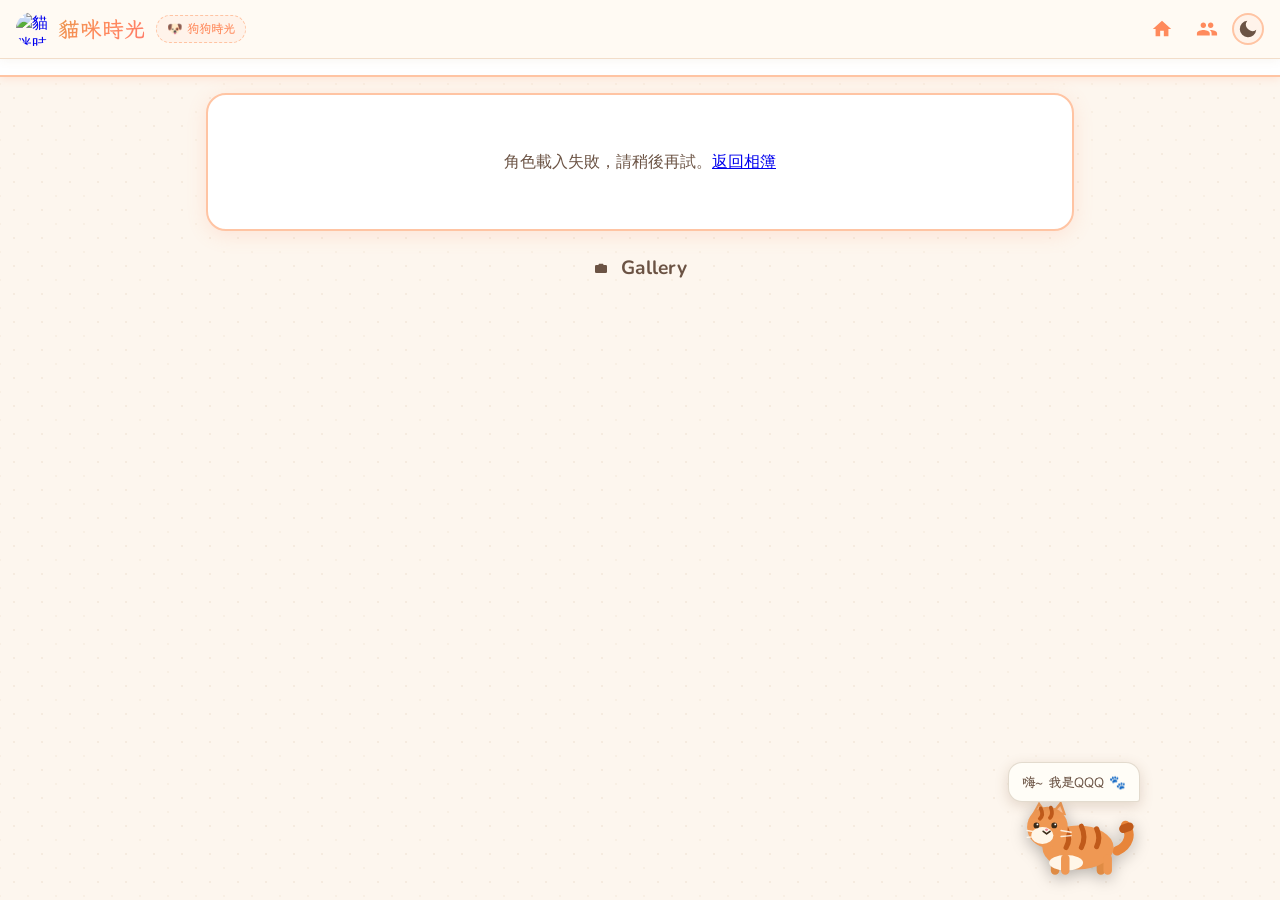
==== commit bed56680: "桌寵 v2：SVG 全身 QQQ——底部散步、追毛線球撲擊、坐姿搖尾、入睡、泡泡避開時間軸 Co-Authored-By: Claude Fable 5 <noreply@anthropic.com>" ====
--- a/docs/character.html
+++ b/docs/character.html
@@ -159,6 +159,6 @@
     }
   </script>
   <script src="character.js?v=20260708a"></script>
-  <script src="pet.js?v=20260708a"></script>
+  <script src="pet.js?v=20260708b"></script>
 </body>
 </html>
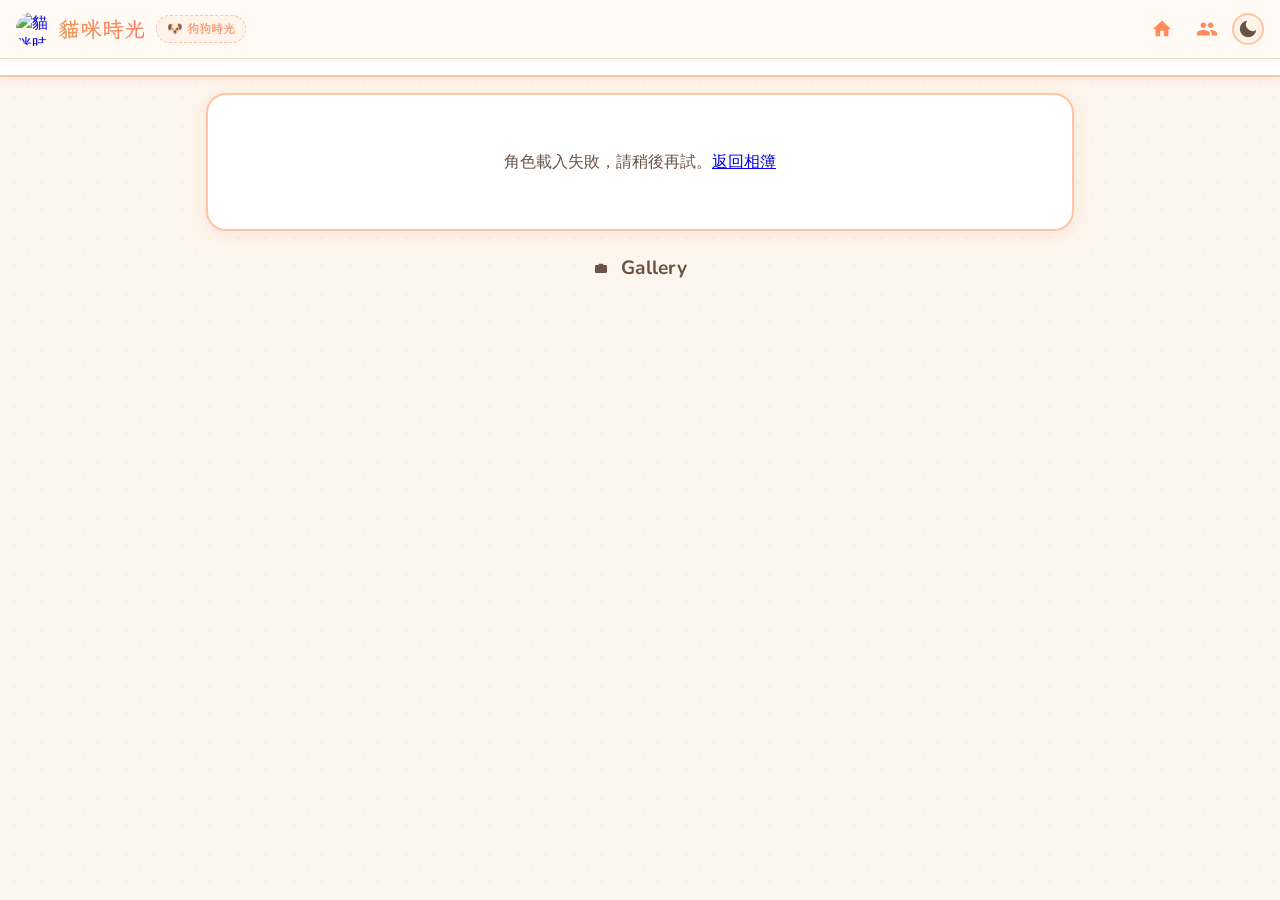
==== commit b0860848: "桌寵 v3：Q版貼紙＋可拖曳定位（記住位置）＋原地待機；貼紙未到先隱身 - 移除自動走動與毛線球（使用者回饋：原地就好、可拖到不擋路的地方） - pointer 拖曳、位置以視窗比例記憶；泡泡靠上/靠" ====
--- a/docs/character.html
+++ b/docs/character.html
@@ -159,6 +159,6 @@
     }
   </script>
   <script src="character.js?v=20260708a"></script>
-  <script src="pet.js?v=20260708b"></script>
+  <script src="pet.js?v=20260708c"></script>
 </body>
 </html>
